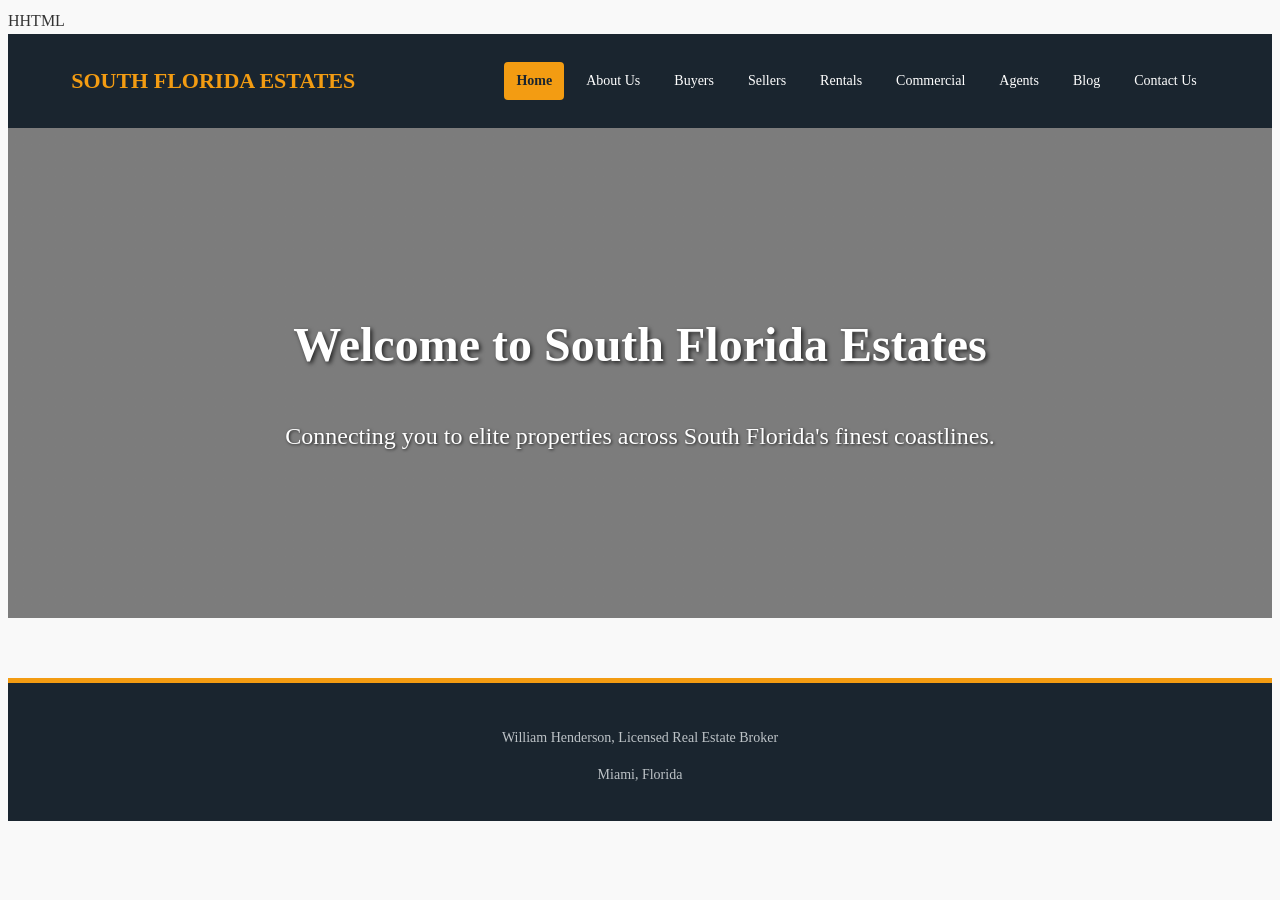
==== index.html @ c31df6ce "Update index.html" ====
HHTML
<!DOCTYPE html>
<html lang="en">
<head>
    <meta charset="UTF-8">
    <meta name="viewport" content="width=device-width, initial-scale=1.0">
    <title>South Florida Estates</title>
    <link rel="stylesheet" href="style.css">
    <style>
        /* Hero Section with Miami Background */
        .hero {
            background: linear-gradient(rgba(0, 0, 0, 0.5), rgba(0, 0, 0, 0.5)), 
                        url('https://images.unsplash.com/photo-1506970113724-bc41e3896502?auto=format&fit=crop&w=1600&q=80') no-repeat center center/cover;
            height: 450px;
            color: white;
            display: flex;
            flex-direction: column;
            justify-content: center;
            align-items: center;
            text-align: center;
            padding: 20px;
        }
        .hero h2 {
            font-size: 3rem;
            margin-bottom: 10px;
            text-shadow: 2px 2px 4px rgba(0,0,0,0.7);
        }
        .hero p {
            font-size: 1.5rem;
            text-shadow: 1px 1px 3px rgba(0,0,0,0.7);
        }
    </style>
</head>
<body>

<header>
    <div class="logo">
        <h1>SOUTH FLORIDA ESTATES</h1>
    </div>
    <nav>
        <a href="index.html" class="active">Home</a>
        <a href="about.html">About Us</a>
        <a href="buyers.html">Buyers</a>
        <a href="sellers.html">Sellers</a>
        <a href="Rentals.html">Rentals</a>
        <a href="Commercial.html">Commercial</a>
        <a href="agents.html">Agents</a>
        <a href="blog.html">Blog</a>
        <a href="Contact Us.html">Contact Us</a>
    </nav>
</header>

<section class="hero">
    <h2>Welcome to South Florida Estates</h2>
    <p>Connecting you to elite properties across South Florida's finest coastlines.</p>
</section>

<footer>
    <p><strong>    </strong></p>
    <p>William Henderson, Licensed Real Estate Broker</p>
    <p>Miami, Florida</p>
</footer>

</body>
</html>
---- style.css ----
CSS
/* --- Master Stylesheet for South Florida Estates --- */
* {
    box-sizing: border-box;
    margin: 0;
    padding: 0;
    font-family: 'Helvetica Neue', Arial, sans-serif;
}

body {
    background-color: #f9f9f9;
    color: #333;
    line-height: 1.6;
}

/* Header & Mobile-Responsive Navigation */
header {
    background-color: #1a252f;
    color: white;
    padding: 15px 5%;
    display: flex;
    justify-content: space-between;
    align-items: center;
    flex-wrap: wrap;
    position: sticky;
    top: 0;
    z-index: 1000;
}

.logo h1 {
    font-size: 22px;
    font-weight: bold;
    color: #f39c12;
}

/* Mobile Friendly Menu Layout */
nav {
    display: flex;
    flex-wrap: wrap;
    gap: 10px;
}

nav a {
    color: white;
    text-decoration: none;
    font-size: 14px;
    padding: 8px 12px;
    border-radius: 4px;
    transition: background 0.3s;
}

nav a:hover, nav a.active {
    background-color: #f39c12;
    color: #1a252f;
    font-weight: bold;
}

/* Hero & Main Content Containers */
.container {
    max-width: 1100px;
    margin: 30px auto;
    padding: 0 20px;
}

.page-title {
    text-align: center;
    margin-bottom: 20px;
    color: #1a252f;
}

.intro-text {
    font-size: 18px;
    text-align: center;
    max-width: 800px;
    margin: 0 auto 40px auto;
    color: #555;
}

/* Property Showcase Grid */
.showcase-grid {
    display: grid;
    grid-template-columns: repeat(auto-fit, minmax(300px, 1fr));
    gap: 30px;
    margin-bottom: 50px;
}

.property-card {
    background: white;
    border-radius: 8px;
    overflow: hidden;
    box-shadow: 0 4px 15px rgba(0,0,0,0.1);
    transition: transform 0.3s;
}

.property-card:hover {
    transform: translateY(-5px);
}

.property-img {
    width: 100%;
    height: 200px;
    background-color: #ddd;
    display: flex;
    align-items: center;
    justify-content: center;
    color: #777;
    font-weight: bold;
    font-size: 18px;
}

.property-info {
    padding: 20px;
}

.property-price {
    font-size: 22px;
    font-weight: bold;
    color: #2c3e50;
    margin-bottom: 5px;
}

.property-details {
    color: #777;
    font-size: 14px;
    margin-bottom: 10px;
}

/* Lead Capture Form Styling */
.lead-capture {
    background-color: #1a252f;
    color: white;
    padding: 40px;
    border-radius: 8px;
    max-width: 600px;
    margin: 40px auto;
    box-shadow: 0 4px 15px rgba(0,0,0,0.2);
}

.lead-capture h3 {
    text-align: center;
    margin-bottom: 20px;
    color: #f39c12;
}

.lead-capture form {
    display: flex;
    flex-direction: column;
    gap: 15px;
}

.lead-capture input, .lead-capture select, .lead-capture textarea {
    padding: 12px;
    border-radius: 4px;
    border: none;
    font-size: 16px;
}

.lead-capture button {
    background-color: #f39c12;
    color: #1a252f;
    font-weight: bold;
    border: none;
    padding: 15px;
    cursor: pointer;
    font-size: 16px;
    border-radius: 4px;
    transition: background 0.3s;
}

.lead-capture button:hover {
    background-color: #e67e22;
}

/* Agent Profiles / Blog Layout */
.card-grid {
    display: grid;
    grid-template-columns: repeat(auto-fit, minmax(280px, 1fr));
    gap: 25px;
}

.profile-card, .blog-card {
    background: white;
    padding: 25px;
    border-radius: 8px;
    box-shadow: 0 4px 10px rgba(0,0,0,0.05);
}

/* Footer Styling */
footer {
    background-color: #1a252f;
    color: #bdc3c7;
    text-align: center;
    padding: 30px 20px;
    margin-top: 60px;
    border-top: 5px solid #f39c12;
}

footer p {
    margin-bottom: 5px;
    font-size: 14px;
}

footer .company-name {
    font-size: 18px;
    font-weight: bold;
    color: white;
    margin-bottom: 10px;
}

/* Mobile Optimization Overrides */
@media (max-width: 768px) {
    header {
        flex-direction: column;
        align-items: center;
        gap: 15px;
    }
    nav {
        justify-content: center;
        width: 100%;
    }
    nav a {
        font-size: 13px;
        padding: 6px 10px;
    }
}
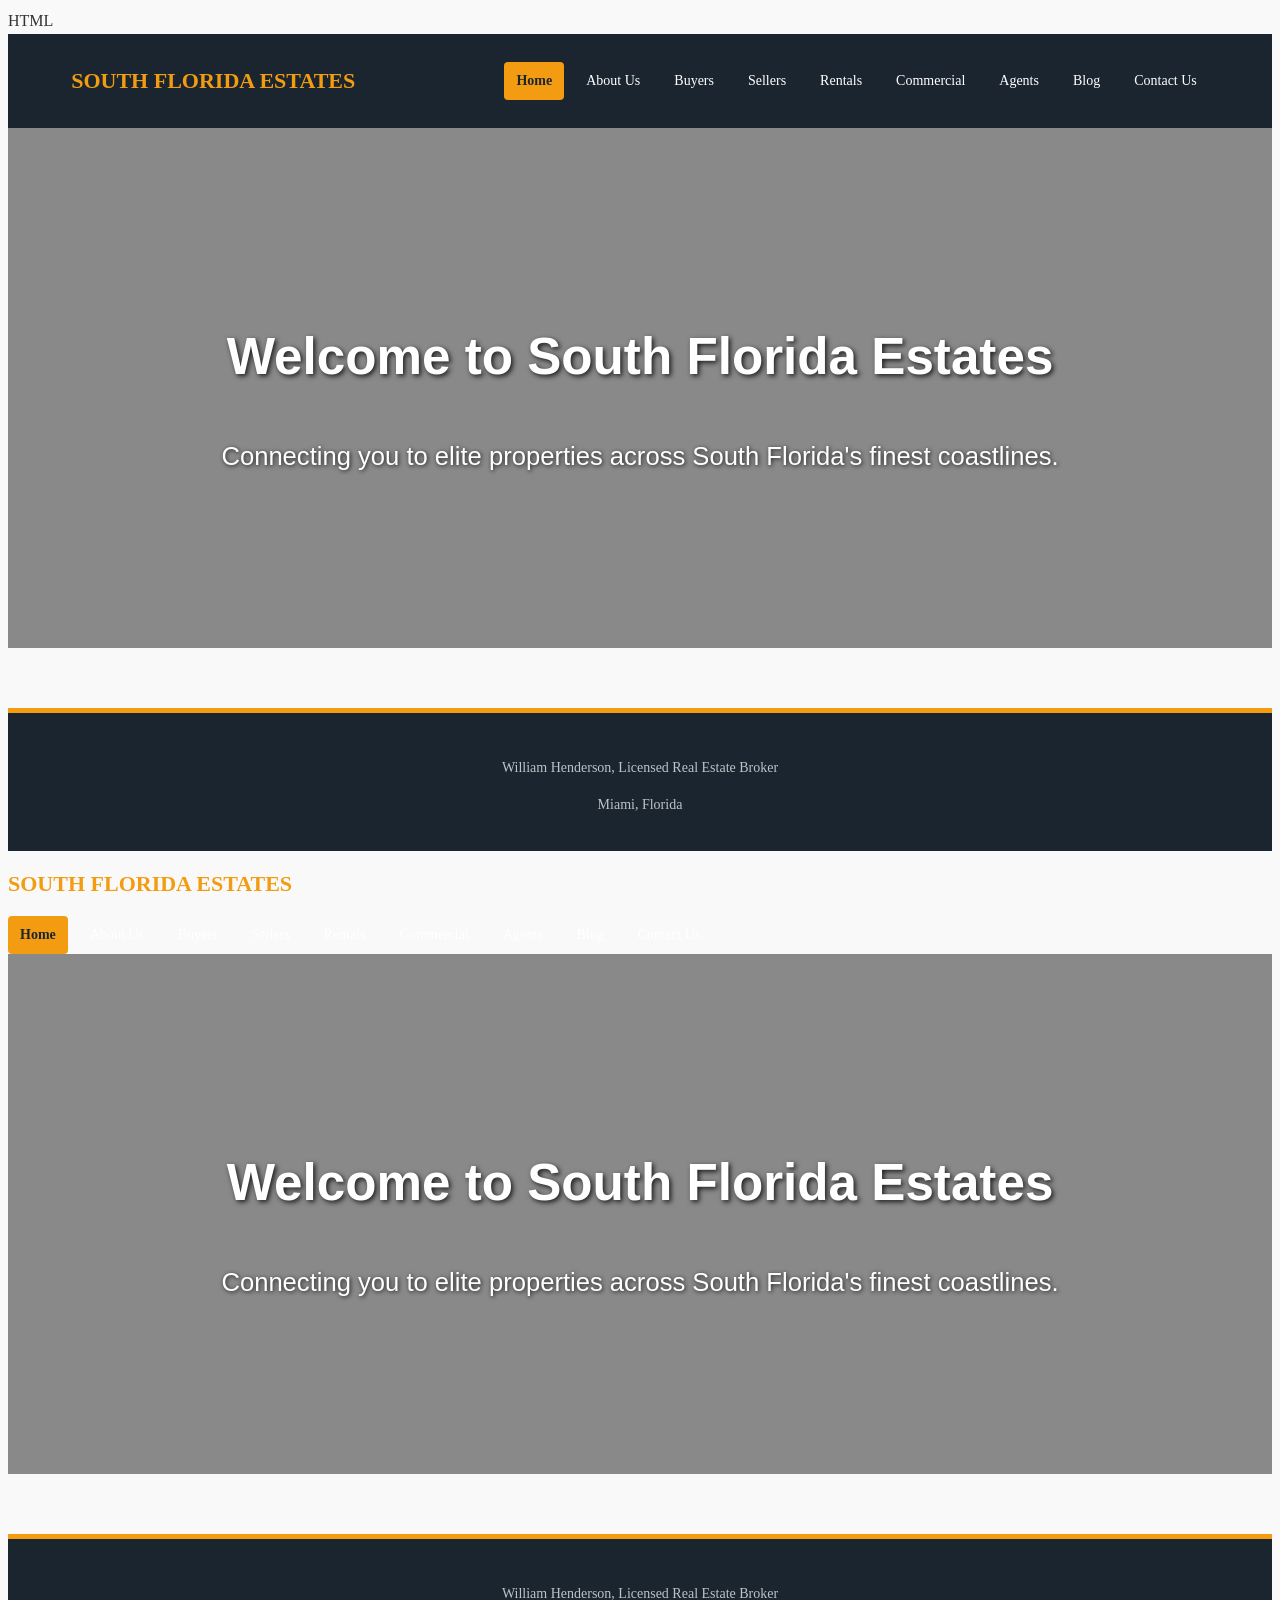
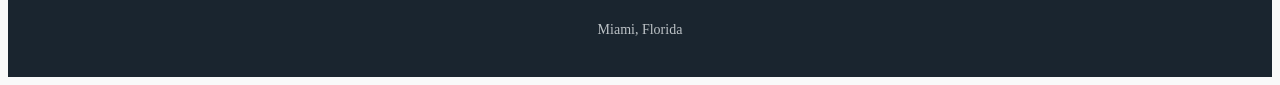
==== commit 4bbf7021: "Update index.html" ====
--- a/index.html
+++ b/index.html
@@ -1,4 +1,4 @@
-HHTML
+HTML
 <!DOCTYPE html>
 <html lang="en">
 <head>
@@ -7,11 +7,11 @@
     <title>South Florida Estates</title>
     <link rel="stylesheet" href="style.css">
     <style>
-        /* Hero Section with Miami Background */
+        /* Modern Hero Banner with Miami Skyline Background */
         .hero {
-            background: linear-gradient(rgba(0, 0, 0, 0.5), rgba(0, 0, 0, 0.5)), 
-                        url('https://images.unsplash.com/photo-1506970113724-bc41e3896502?auto=format&fit=crop&w=1600&q=80') no-repeat center center/cover;
-            height: 450px;
+            background: linear-gradient(rgba(0, 0, 0, 0.45), rgba(0, 0, 0, 0.45)), 
+                        url('https://images.unsplash.com/photo-1533105079780-92b9be482077?auto=format&fit=crop&w=1600&q=80') no-repeat center center/cover;
+            height: 480px;
             color: white;
             display: flex;
             flex-direction: column;
@@ -21,13 +21,16 @@
             padding: 20px;
         }
         .hero h2 {
-            font-size: 3rem;
-            margin-bottom: 10px;
-            text-shadow: 2px 2px 4px rgba(0,0,0,0.7);
+            font-size: 3.2rem;
+            margin-bottom: 12px;
+            text-shadow: 2px 2px 5px rgba(0,0,0,0.8);
+            font-family: sans-serif;
+            font-weight: bold;
         }
         .hero p {
-            font-size: 1.5rem;
-            text-shadow: 1px 1px 3px rgba(0,0,0,0.7);
+            font-size: 1.6rem;
+            text-shadow: 1px 1px 4px rgba(0,0,0,0.8);
+            font-family: sans-serif;
         }
     </style>
 </head>
@@ -35,6 +38,33 @@
 
 <header>
     <div class="logo">
+        <h1>SOUTH FLORIDA ESTATES</h1>
+    </div>
+    <nav>
+        <a href="index.html" class="active">Home</a>
+        <a href="about.html">About Us</a>
+        <a href="buyers.html">Buyers</a>
+        <a href="sellers.html">Sellers</a>
+        <a href="Rentals.html">Rentals</a>
+        <a href="Commercial.html">Commercial</a>
+        <a href="agents.html">Agents</a>
+        <a href="blog.html">Blog</a>
+        <a href="Contact%20Us.html">Contact Us</a>
+    </nav>
+</header>
+
+<section class="hero">
+    <h2>Welcome to South Florida Estates</h2>
+    <p>Connecting you to elite properties across South Florida's finest coastlines.</p>
+</section>
+
+<footer>
+    <p>William Henderson, Licensed Real Estate Broker</p>
+    <p>Miami, Florida</p>
+</footer>
+
+</body>
+</html>    <div class="logo">
         <h1>SOUTH FLORIDA ESTATES</h1>
     </div>
     <nav>
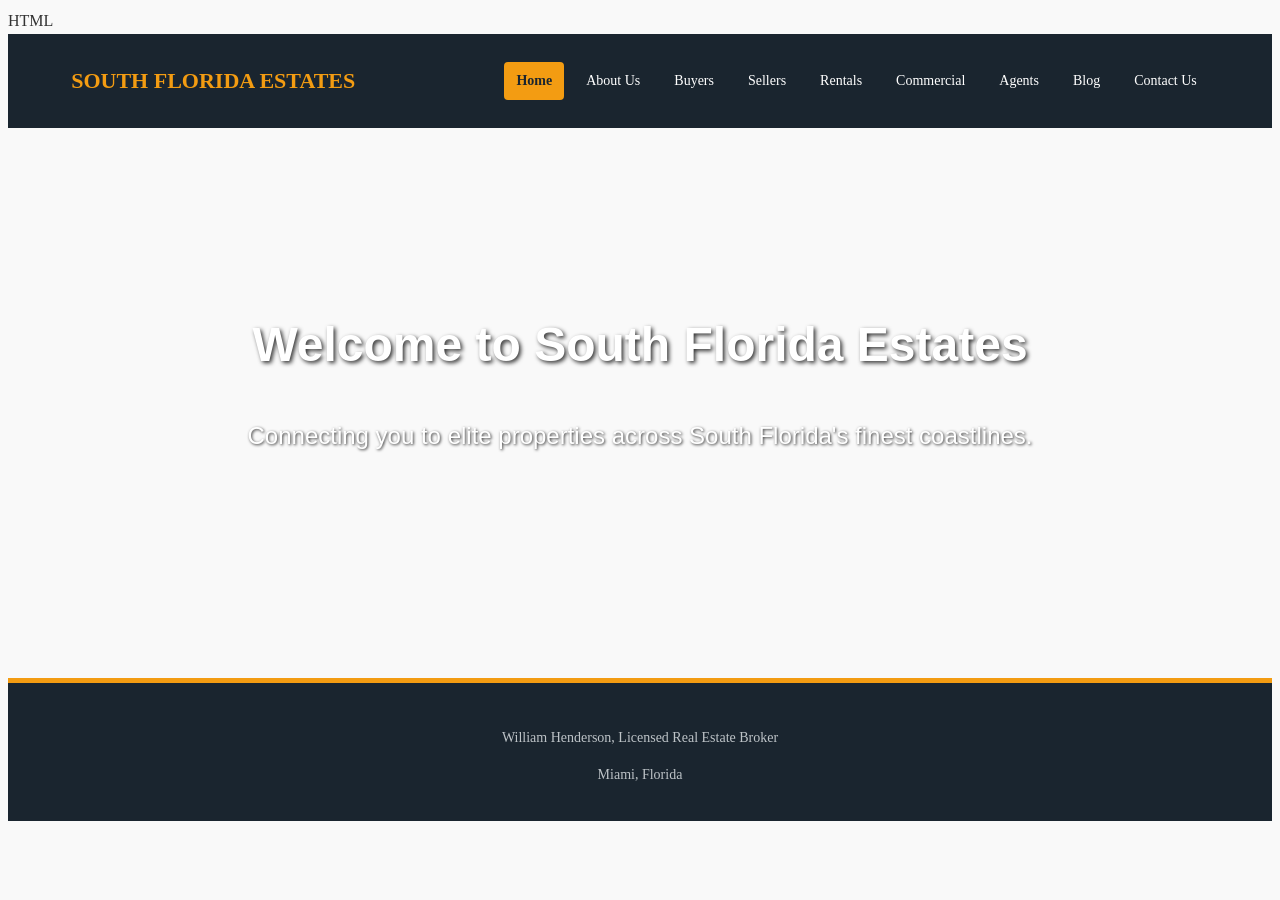
==== commit fdaac8c7: "Update index.html" ====
--- a/index.html
+++ b/index.html
@@ -7,11 +7,11 @@
     <title>South Florida Estates</title>
     <link rel="stylesheet" href="style.css">
     <style>
-        /* Modern Hero Banner with Miami Skyline Background */
+        /* Hero Banner with Miami Landscape Background */
         .hero {
-            background: linear-gradient(rgba(0, 0, 0, 0.45), rgba(0, 0, 0, 0.45)), 
+            background: #1a365d linear-gradient(rgba(0, 0, 0, 0.4), rgba(0, 0, 0, 0.4)), 
                         url('https://images.unsplash.com/photo-1533105079780-92b9be482077?auto=format&fit=crop&w=1600&q=80') no-repeat center center/cover;
-            height: 480px;
+            height: 450px;
             color: white;
             display: flex;
             flex-direction: column;
@@ -21,16 +21,15 @@
             padding: 20px;
         }
         .hero h2 {
-            font-size: 3.2rem;
-            margin-bottom: 12px;
-            text-shadow: 2px 2px 5px rgba(0,0,0,0.8);
-            font-family: sans-serif;
-            font-weight: bold;
+            font-size: 3rem;
+            margin-bottom: 10px;
+            text-shadow: 2px 2px 4px rgba(0,0,0,0.8);
+            font-family: Arial, sans-serif;
         }
         .hero p {
-            font-size: 1.6rem;
-            text-shadow: 1px 1px 4px rgba(0,0,0,0.8);
-            font-family: sans-serif;
+            font-size: 1.5rem;
+            text-shadow: 1px 1px 3px rgba(0,0,0,0.8);
+            font-family: Arial, sans-serif;
         }
     </style>
 </head>
@@ -45,11 +44,11 @@
         <a href="about.html">About Us</a>
         <a href="buyers.html">Buyers</a>
         <a href="sellers.html">Sellers</a>
-        <a href="Rentals.html">Rentals</a>
-        <a href="Commercial.html">Commercial</a>
+        <a href="rentals.html">Rentals</a>
+        <a href="commercial.html">Commercial</a>
         <a href="agents.html">Agents</a>
         <a href="blog.html">Blog</a>
-        <a href="Contact%20Us.html">Contact Us</a>
+        <a href="contact.html">Contact Us</a>
     </nav>
 </header>
 
@@ -64,32 +63,4 @@
 </footer>
 
 </body>
-</html>    <div class="logo">
-        <h1>SOUTH FLORIDA ESTATES</h1>
-    </div>
-    <nav>
-        <a href="index.html" class="active">Home</a>
-        <a href="about.html">About Us</a>
-        <a href="buyers.html">Buyers</a>
-        <a href="sellers.html">Sellers</a>
-        <a href="Rentals.html">Rentals</a>
-        <a href="Commercial.html">Commercial</a>
-        <a href="agents.html">Agents</a>
-        <a href="blog.html">Blog</a>
-        <a href="Contact Us.html">Contact Us</a>
-    </nav>
-</header>
-
-<section class="hero">
-    <h2>Welcome to South Florida Estates</h2>
-    <p>Connecting you to elite properties across South Florida's finest coastlines.</p>
-</section>
-
-<footer>
-    <p><strong>    </strong></p>
-    <p>William Henderson, Licensed Real Estate Broker</p>
-    <p>Miami, Florida</p>
-</footer>
-
-</body>
 </html>
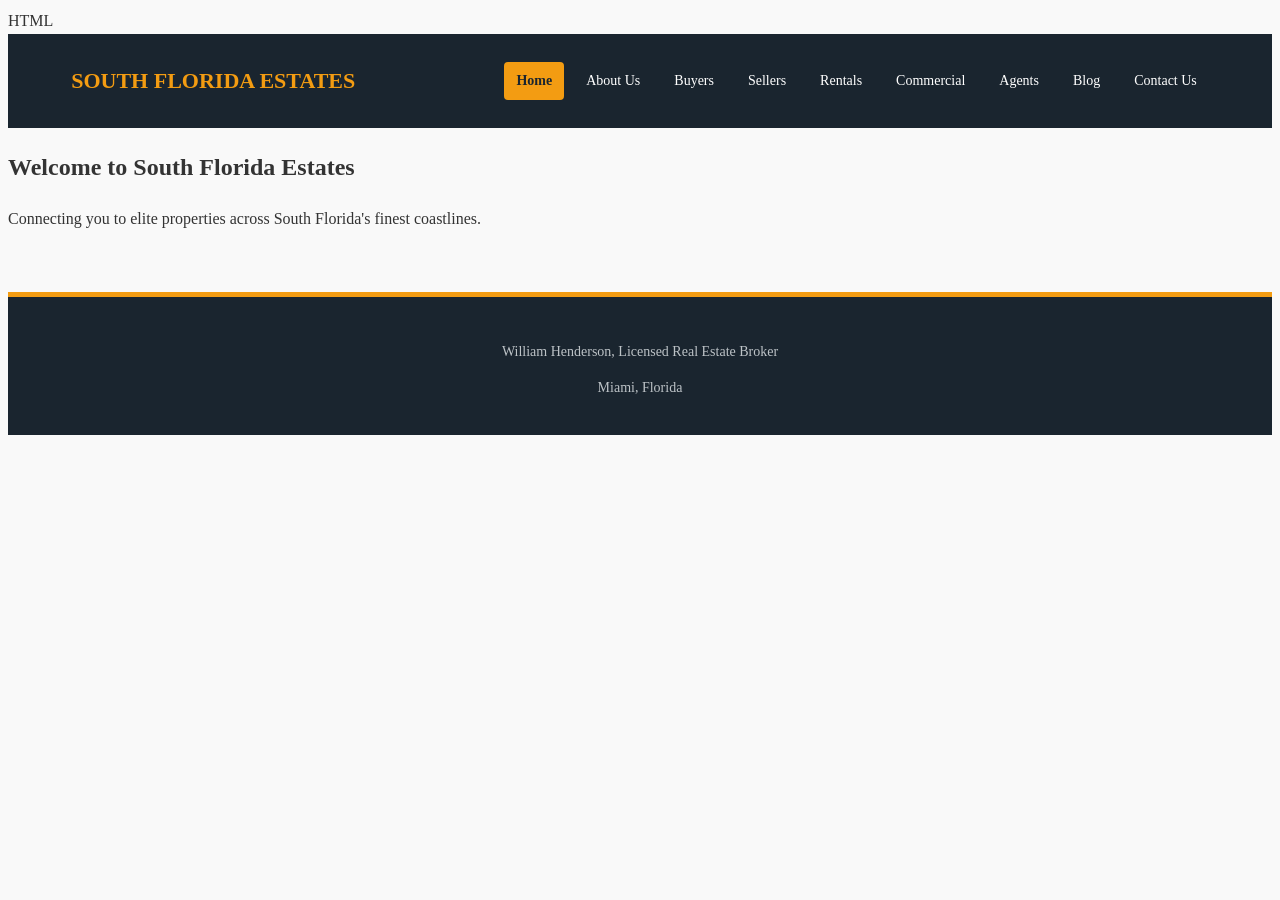
==== commit 56553f0f: "Update index.html" ====
--- a/index.html
+++ b/index.html
@@ -6,32 +6,6 @@
     <meta name="viewport" content="width=device-width, initial-scale=1.0">
     <title>South Florida Estates</title>
     <link rel="stylesheet" href="style.css">
-    <style>
-        /* Hero Banner with Miami Landscape Background */
-        .hero {
-            background: #1a365d linear-gradient(rgba(0, 0, 0, 0.4), rgba(0, 0, 0, 0.4)), 
-                        url('https://images.unsplash.com/photo-1533105079780-92b9be482077?auto=format&fit=crop&w=1600&q=80') no-repeat center center/cover;
-            height: 450px;
-            color: white;
-            display: flex;
-            flex-direction: column;
-            justify-content: center;
-            align-items: center;
-            text-align: center;
-            padding: 20px;
-        }
-        .hero h2 {
-            font-size: 3rem;
-            margin-bottom: 10px;
-            text-shadow: 2px 2px 4px rgba(0,0,0,0.8);
-            font-family: Arial, sans-serif;
-        }
-        .hero p {
-            font-size: 1.5rem;
-            text-shadow: 1px 1px 3px rgba(0,0,0,0.8);
-            font-family: Arial, sans-serif;
-        }
-    </style>
 </head>
 <body>
 
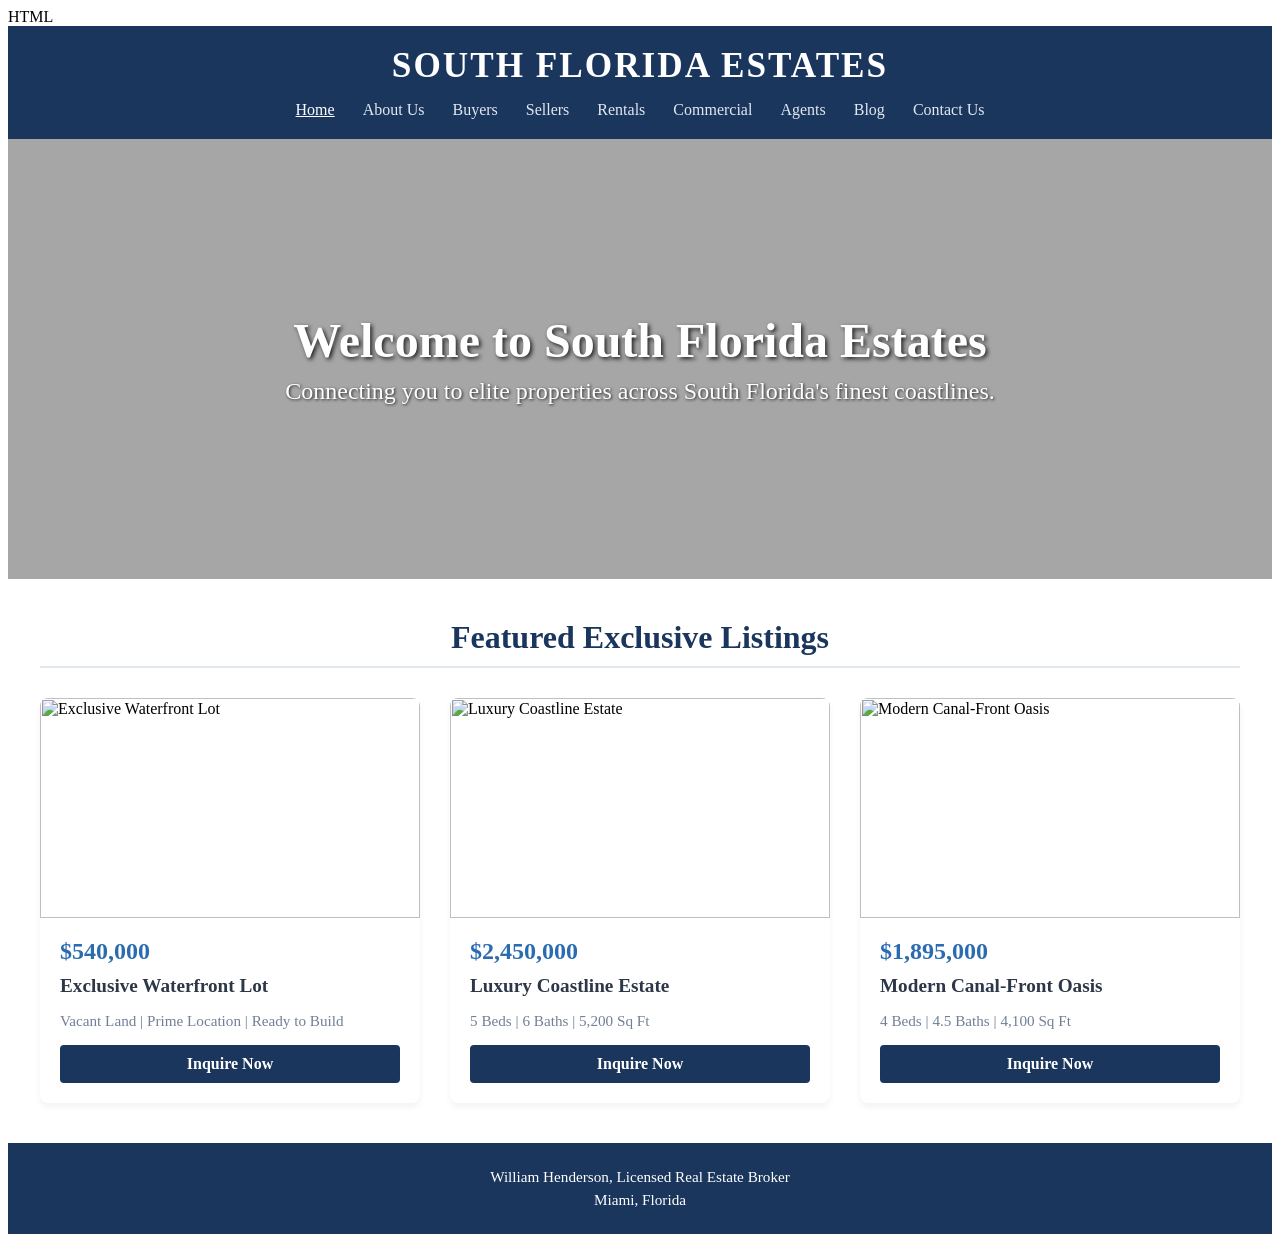
==== commit 27a7f7cc: "Update index.html" ====
--- a/index.html
+++ b/index.html
@@ -31,6 +31,46 @@
     <p>Connecting you to elite properties across South Florida's finest coastlines.</p>
 </section>
 
+<main class="listings-section">
+    <h3>Featured Exclusive Listings</h3>
+    <div class="listings-grid">
+        
+        <!-- Property 1 -->
+        <div class="property-card">
+            <img src="https://images.unsplash.com/photo-1512917774080-9991f1c4c750?auto=format&fit=crop&w=600&q=80" alt="Exclusive Waterfront Lot" class="property-img">
+            <div class="property-details">
+                <p class="property-price">$540,000</p>
+                <h4 class="property-title">Exclusive Waterfront Lot</h4>
+                <p class="property-specs">Vacant Land | Prime Location | Ready to Build</p>
+                <a href="contact.html" class="property-btn">Inquire Now</a>
+            </div>
+        </div>
+
+        <!-- Property 2 -->
+        <div class="property-card">
+            <img src="https://images.unsplash.com/photo-1613977257363-707ba9348227?auto=format&fit=crop&w=600&q=80" alt="Luxury Coastline Estate" class="property-img">
+            <div class="property-details">
+                <p class="property-price">$2,450,000</p>
+                <h4 class="property-title">Luxury Coastline Estate</h4>
+                <p class="property-specs">5 Beds | 6 Baths | 5,200 Sq Ft</p>
+                <a href="contact.html" class="property-btn">Inquire Now</a>
+            </div>
+        </div>
+
+        <!-- Property 3 -->
+        <div class="property-card">
+            <img src="https://images.unsplash.com/photo-1580587771525-78b9dba3b914?auto=format&fit=crop&w=600&q=80" alt="Modern Canal-Front Oasis" class="property-img">
+            <div class="property-details">
+                <p class="property-price">$1,895,000</p>
+                <h4 class="property-title">Modern Canal-Front Oasis</h4>
+                <p class="property-specs">4 Beds | 4.5 Baths | 4,100 Sq Ft</p>
+                <a href="contact.html" class="property-btn">Inquire Now</a>
+            </div>
+        </div>
+
+    </div>
+</main>
+
 <footer>
     <p>William Henderson, Licensed Real Estate Broker</p>
     <p>Miami, Florida</p>
--- a/style.css
+++ b/style.css
@@ -1,95 +1,96 @@
 CSS
-/* --- Master Stylesheet for South Florida Estates --- */
-* {
-    box-sizing: border-box;
+/* Reset and Base Styles */
+body {
+    font-family: 'Helvetica Neue', Arial, sans-serif;
     margin: 0;
     padding: 0;
-    font-family: 'Helvetica Neue', Arial, sans-serif;
+    background-color: #f7fafc;
+    color: #2d3748;
 }
 
-body {
-    background-color: #f9f9f9;
-    color: #333;
-    line-height: 1.6;
+header {
+    background-color: #1a365d;
+    color: white;
+    padding: 20px 0;
+    text-align: center;
 }
 
-/* Header & Mobile-Responsive Navigation */
-header {
-    background-color: #1a252f;
-    color: white;
-    padding: 15px 5%;
-    display: flex;
-    justify-content: space-between;
-    align-items: center;
-    flex-wrap: wrap;
-    position: sticky;
-    top: 0;
-    z-index: 1000;
+header h1 {
+    margin: 0;
+    font-size: 2.2rem;
+    letter-spacing: 2px;
 }
 
-.logo h1 {
-    font-size: 22px;
-    font-weight: bold;
-    color: #f39c12;
-}
-
-/* Mobile Friendly Menu Layout */
 nav {
-    display: flex;
-    flex-wrap: wrap;
-    gap: 10px;
+    margin-top: 15px;
 }
 
 nav a {
-    color: white;
+    color: #e2e8f0;
     text-decoration: none;
-    font-size: 14px;
-    padding: 8px 12px;
-    border-radius: 4px;
-    transition: background 0.3s;
+    margin: 0 12px;
+    font-weight: 500;
 }
 
 nav a:hover, nav a.active {
-    background-color: #f39c12;
-    color: #1a252f;
-    font-weight: bold;
+    color: #fff;
+    text-decoration: underline;
 }
 
-/* Hero & Main Content Containers */
-.container {
-    max-width: 1100px;
-    margin: 30px auto;
+/* Beautiful Coastline Hero Section */
+.hero {
+    background: linear-gradient(rgba(0, 0, 0, 0.35), rgba(0, 0, 0, 0.35)), 
+                url('https://images.unsplash.com/photo-1507525428034-b723cf961d3e?auto=format&fit=crop&w=1600&q=80') no-repeat center center/cover;
+    height: 400px;
+    color: white;
+    display: flex;
+    flex-direction: column;
+    justify-content: center;
+    align-items: center;
+    text-align: center;
+    padding: 20px;
+}
+
+.hero h2 {
+    font-size: 3rem;
+    margin: 0 0 10px 0;
+    text-shadow: 2px 2px 4px rgba(0,0,0,0.8);
+}
+
+.hero p {
+    font-size: 1.5rem;
+    margin: 0;
+    text-shadow: 1px 1px 3px rgba(0,0,0,0.8);
+}
+
+/* Featured Listings Section */
+.listings-section {
+    max-width: 1200px;
+    margin: 40px auto;
     padding: 0 20px;
 }
 
-.page-title {
+.listings-section h3 {
+    font-size: 2rem;
+    color: #1a365d;
     text-align: center;
-    margin-bottom: 20px;
-    color: #1a252f;
+    margin-bottom: 30px;
+    border-bottom: 2px solid #e2e8f0;
+    padding-bottom: 10px;
 }
 
-.intro-text {
-    font-size: 18px;
-    text-align: center;
-    max-width: 800px;
-    margin: 0 auto 40px auto;
-    color: #555;
-}
-
-/* Property Showcase Grid */
-.showcase-grid {
+.listings-grid {
     display: grid;
-    grid-template-columns: repeat(auto-fit, minmax(300px, 1fr));
+    grid-template-columns: repeat(auto-fit, minmax(320px, 1fr));
     gap: 30px;
-    margin-bottom: 50px;
 }
 
 .property-card {
     background: white;
     border-radius: 8px;
+    box-shadow: 0 4px 6px rgba(0, 0, 0, 0.05);
     overflow: hidden;
-    box-shadow: 0 4px 15px rgba(0,0,0,0.1);
-    transition: transform 0.3s;
+    transition: transform 0.2s ease;
 }
 
 .property-card:hover {
@@ -98,128 +99,98 @@
 
 .property-img {
     width: 100%;
-    height: 200px;
-    background-color: #ddd;
-    display: flex;
-    align-items: center;
-    justify-content: center;
-    color: #777;
-    font-weight: bold;
-    font-size: 18px;
+    height: 220px;
+    object-fit: cover;
 }
 
-.property-info {
+.property-details {
     padding: 20px;
 }
 
 .property-price {
-    font-size: 22px;
+    font-size: 1.5rem;
     font-weight: bold;
-    color: #2c3e50;
-    margin-bottom: 5px;
+    color: #2b6cb0;
+    margin: 0 0 10px 0;
 }
 
-.property-details {
-    color: #777;
-    font-size: 14px;
-    margin-bottom: 10px;
+.property-title {
+    font-size: 1.2rem;
+    margin: 0 0 10px 0;
+    color: #2d3748;
 }
 
-/* Lead Capture Form Styling */
-.lead-capture {
-    background-color: #1a252f;
-    color: white;
-    padding: 40px;
-    border-radius: 8px;
-    max-width: 600px;
-    margin: 40px auto;
-    box-shadow: 0 4px 15px rgba(0,0,0,0.2);
+.property-specs {
+    font-size: 0.95rem;
+    color: #718096;
+    margin-bottom: 15px;
 }
 
-.lead-capture h3 {
+.property-btn {
+    display: inline-block;
+    background-color: #1a365d;
+    color: white;
+    padding: 10px 15px;
+    text-decoration: none;
+    border-radius: 4px;
+    font-weight: bold;
     text-align: center;
-    margin-bottom: 20px;
-    color: #f39c12;
+    width: calc(100% - 30px);
 }
 
-.lead-capture form {
-    display: flex;
-    flex-direction: column;
-    gap: 15px;
+.property-btn:hover {
+    background-color: #2b6cb0;
 }
 
-.lead-capture input, .lead-capture select, .lead-capture textarea {
-    padding: 12px;
-    border-radius: 4px;
-    border: none;
-    font-size: 16px;
-}
-
-.lead-capture button {
-    background-color: #f39c12;
-    color: #1a252f;
-    font-weight: bold;
-    border: none;
-    padding: 15px;
-    cursor: pointer;
-    font-size: 16px;
-    border-radius: 4px;
-    transition: background 0.3s;
-}
-
-.lead-capture button:hover {
-    background-color: #e67e22;
-}
-
-/* Agent Profiles / Blog Layout */
-.card-grid {
-    display: grid;
-    grid-template-columns: repeat(auto-fit, minmax(280px, 1fr));
-    gap: 25px;
-}
-
-.profile-card, .blog-card {
-    background: white;
+footer {
+    background-color: #1a365d;
+    color: white;
+    text-align: center;
     padding: 25px;
-    border-radius: 8px;
-    box-shadow: 0 4px 10px rgba(0,0,0,0.05);
-}
-
-/* Footer Styling */
-footer {
-    background-color: #1a252f;
-    color: #bdc3c7;
-    text-align: center;
-    padding: 30px 20px;
     margin-top: 60px;
-    border-top: 5px solid #f39c12;
 }
 
 footer p {
-    margin-bottom: 5px;
-    font-size: 14px;
+    margin: 5px 0;
+    font-size: 0.95rem;
+}    text-decoration: underline;
 }
 
-footer .company-name {
-    font-size: 18px;
-    font-weight: bold;
+/* Beautiful Miami Background Section */
+.hero {
+    background: linear-gradient(rgba(0, 0, 0, 0.4), rgba(0, 0, 0, 0.4)), 
+                url('https://images.unsplash.com/photo-1533105079780-92b9be482077?auto=format&fit=crop&w=1600&q=80') no-repeat center center/cover;
+    height: 450px;
     color: white;
-    margin-bottom: 10px;
+    display: flex;
+    flex-direction: column;
+    justify-content: center;
+    align-items: center;
+    text-align: center;
+    padding: 20px;
 }
 
-/* Mobile Optimization Overrides */
-@media (max-width: 768px) {
-    header {
-        flex-direction: column;
-        align-items: center;
-        gap: 15px;
-    }
-    nav {
-        justify-content: center;
-        width: 100%;
-    }
-    nav a {
-        font-size: 13px;
-        padding: 6px 10px;
-    }
+.hero h2 {
+    font-size: 3rem;
+    margin: 0 0 10px 0;
+    text-shadow: 2px 2px 4px rgba(0,0,0,0.8);
 }
+
+.hero p {
+    font-size: 1.5rem;
+    margin: 0;
+    text-shadow: 1px 1px 3px rgba(0,0,0,0.8);
+}
+
+footer {
+    background-color: #1a365d;
+    color: white;
+    text-align: center;
+    padding: 20px;
+    margin-top: 40px;
+}
+
+footer p {
+    margin: 5px 0;
+    font-size: 0.95rem;
+}
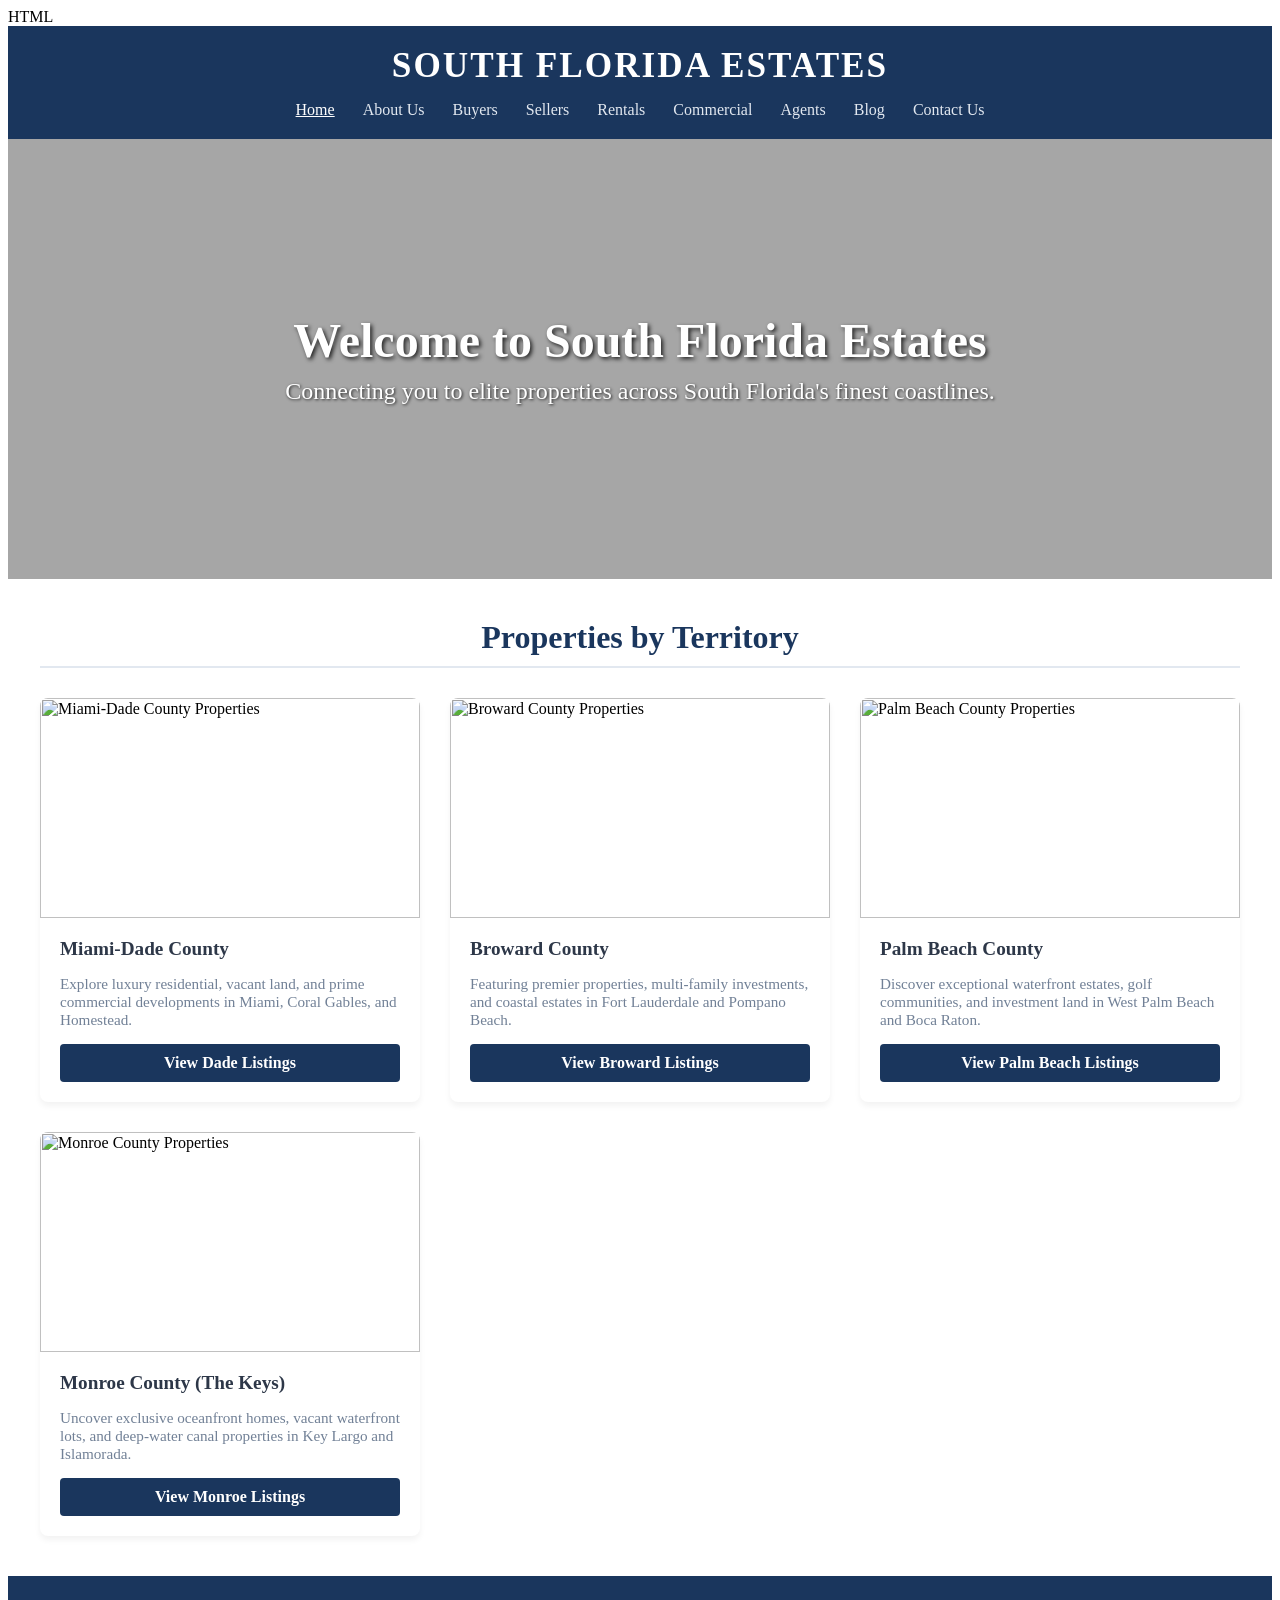
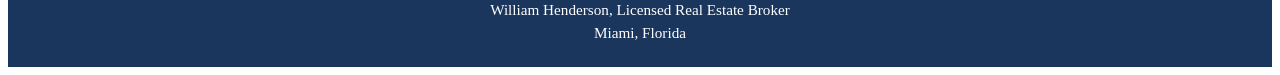
==== commit 3955fa04: "Update index.html" ====
--- a/index.html
+++ b/index.html
@@ -32,39 +32,46 @@
 </section>
 
 <main class="listings-section">
-    <h3>Featured Exclusive Listings</h3>
+    <h3>Properties by Territory</h3>
     <div class="listings-grid">
         
-        <!-- Property 1 -->
+        <!-- Miami-Dade County -->
         <div class="property-card">
-            <img src="https://images.unsplash.com/photo-1512917774080-9991f1c4c750?auto=format&fit=crop&w=600&q=80" alt="Exclusive Waterfront Lot" class="property-img">
+            <img src="https://images.unsplash.com/photo-1533105079780-92b9be482077?auto=format&fit=crop&w=600&q=80" alt="Miami-Dade County Properties" class="property-img">
             <div class="property-details">
-                <p class="property-price">$540,000</p>
-                <h4 class="property-title">Exclusive Waterfront Lot</h4>
-                <p class="property-specs">Vacant Land | Prime Location | Ready to Build</p>
-                <a href="contact.html" class="property-btn">Inquire Now</a>
+                <h4 class="property-title">Miami-Dade County</h4>
+                <p class="property-specs">Explore luxury residential, vacant land, and prime commercial developments in Miami, Coral Gables, and Homestead.</p>
+                <a href="contact.html" class="property-btn">View Dade Listings</a>
             </div>
         </div>
 
-        <!-- Property 2 -->
+        <!-- Broward County -->
         <div class="property-card">
-            <img src="https://images.unsplash.com/photo-1613977257363-707ba9348227?auto=format&fit=crop&w=600&q=80" alt="Luxury Coastline Estate" class="property-img">
+            <img src="https://images.unsplash.com/photo-1506970113724-bc41e3896502?auto=format&fit=crop&w=600&q=80" alt="Broward County Properties" class="property-img">
             <div class="property-details">
-                <p class="property-price">$2,450,000</p>
-                <h4 class="property-title">Luxury Coastline Estate</h4>
-                <p class="property-specs">5 Beds | 6 Baths | 5,200 Sq Ft</p>
-                <a href="contact.html" class="property-btn">Inquire Now</a>
+                <h4 class="property-title">Broward County</h4>
+                <p class="property-specs">Featuring premier properties, multi-family investments, and coastal estates in Fort Lauderdale and Pompano Beach.</p>
+                <a href="contact.html" class="property-btn">View Broward Listings</a>
             </div>
         </div>
 
-        <!-- Property 3 -->
+        <!-- Palm Beach County -->
         <div class="property-card">
-            <img src="https://images.unsplash.com/photo-1580587771525-78b9dba3b914?auto=format&fit=crop&w=600&q=80" alt="Modern Canal-Front Oasis" class="property-img">
+            <img src="https://images.unsplash.com/photo-1447752875215-b2761acb3c5d?auto=format&fit=crop&w=600&q=80" alt="Palm Beach County Properties" class="property-img">
             <div class="property-details">
-                <p class="property-price">$1,895,000</p>
-                <h4 class="property-title">Modern Canal-Front Oasis</h4>
-                <p class="property-specs">4 Beds | 4.5 Baths | 4,100 Sq Ft</p>
-                <a href="contact.html" class="property-btn">Inquire Now</a>
+                <h4 class="property-title">Palm Beach County</h4>
+                <p class="property-specs">Discover exceptional waterfront estates, golf communities, and investment land in West Palm Beach and Boca Raton.</p>
+                <a href="contact.html" class="property-btn">View Palm Beach Listings</a>
+            </div>
+        </div>
+
+        <!-- Monroe County (The Keys) -->
+        <div class="property-card">
+            <img src="https://images.unsplash.com/photo-1507525428034-b723cf961d3e?auto=format&fit=crop&w=600&q=80" alt="Monroe County Properties" class="property-img">
+            <div class="property-details">
+                <h4 class="property-title">Monroe County (The Keys)</h4>
+                <p class="property-specs">Uncover exclusive oceanfront homes, vacant waterfront lots, and deep-water canal properties in Key Largo and Islamorada.</p>
+                <a href="contact.html" class="property-btn">View Monroe Listings</a>
             </div>
         </div>
 
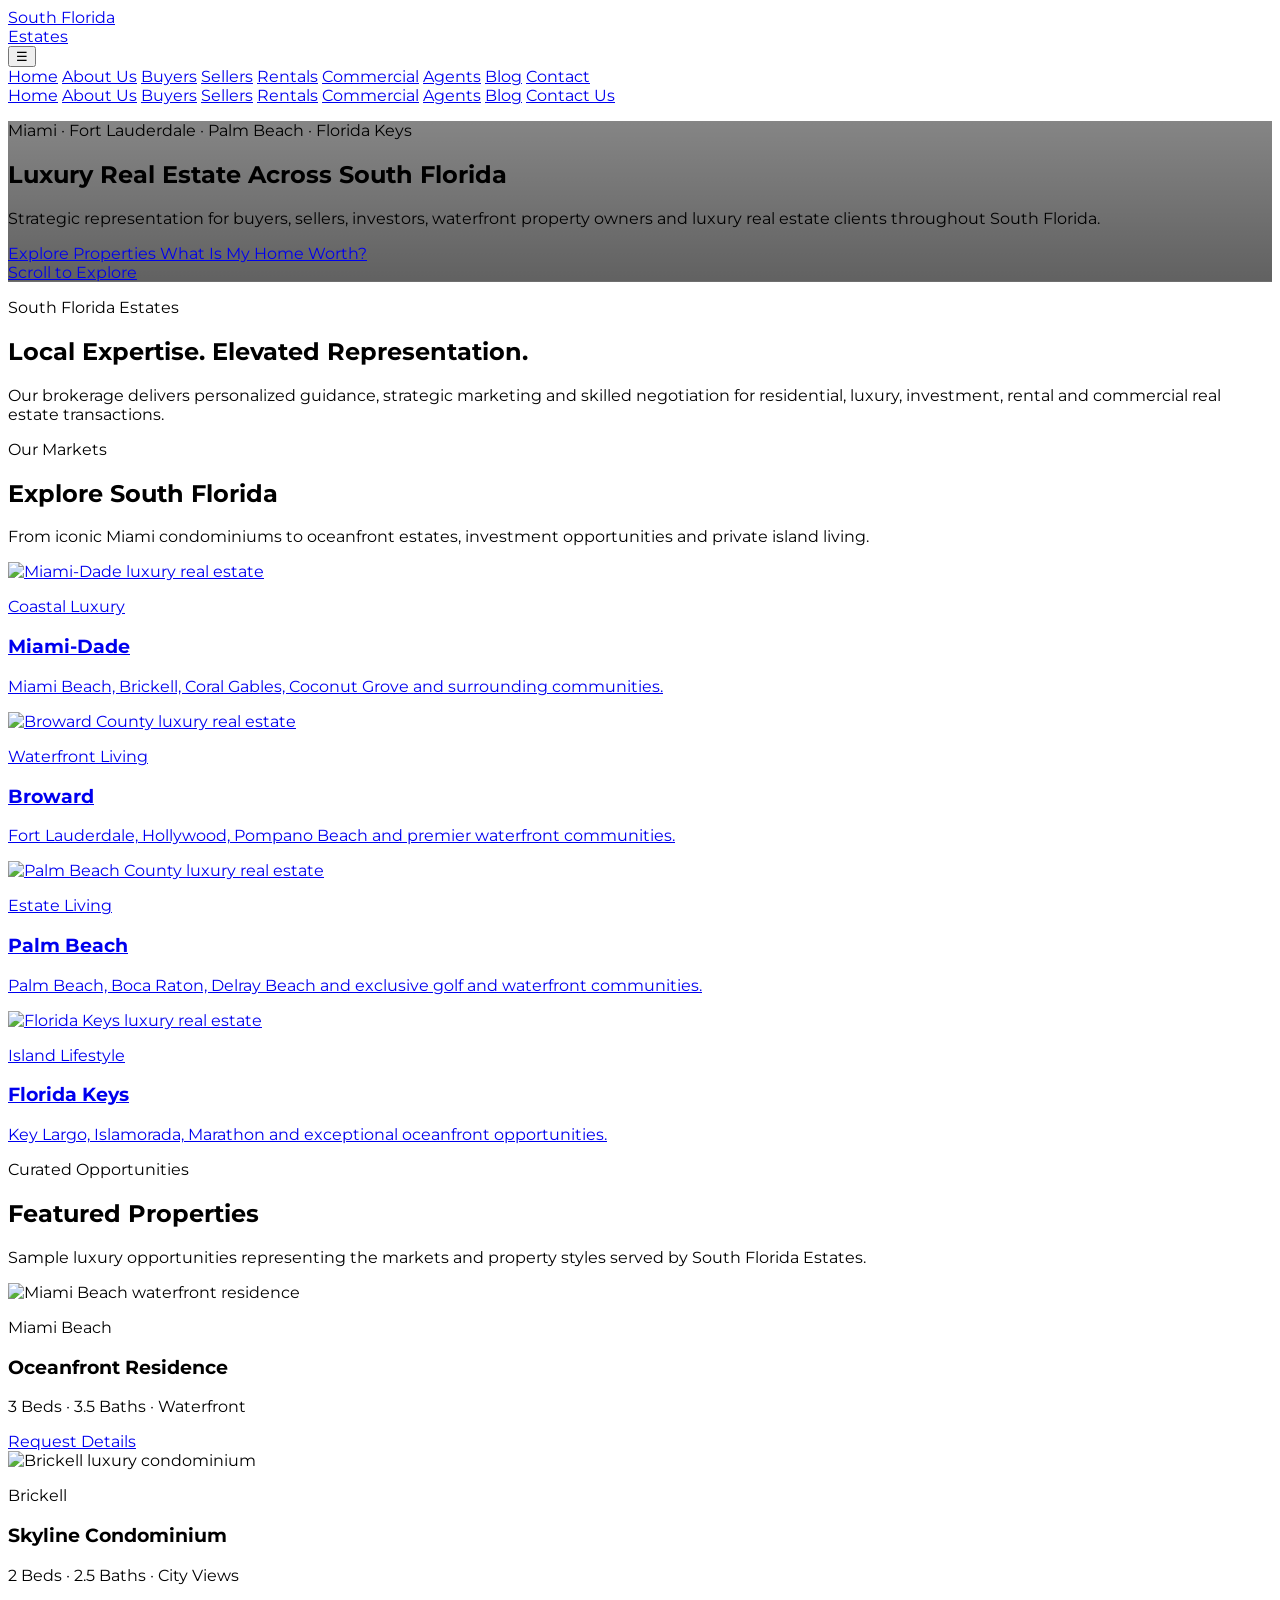
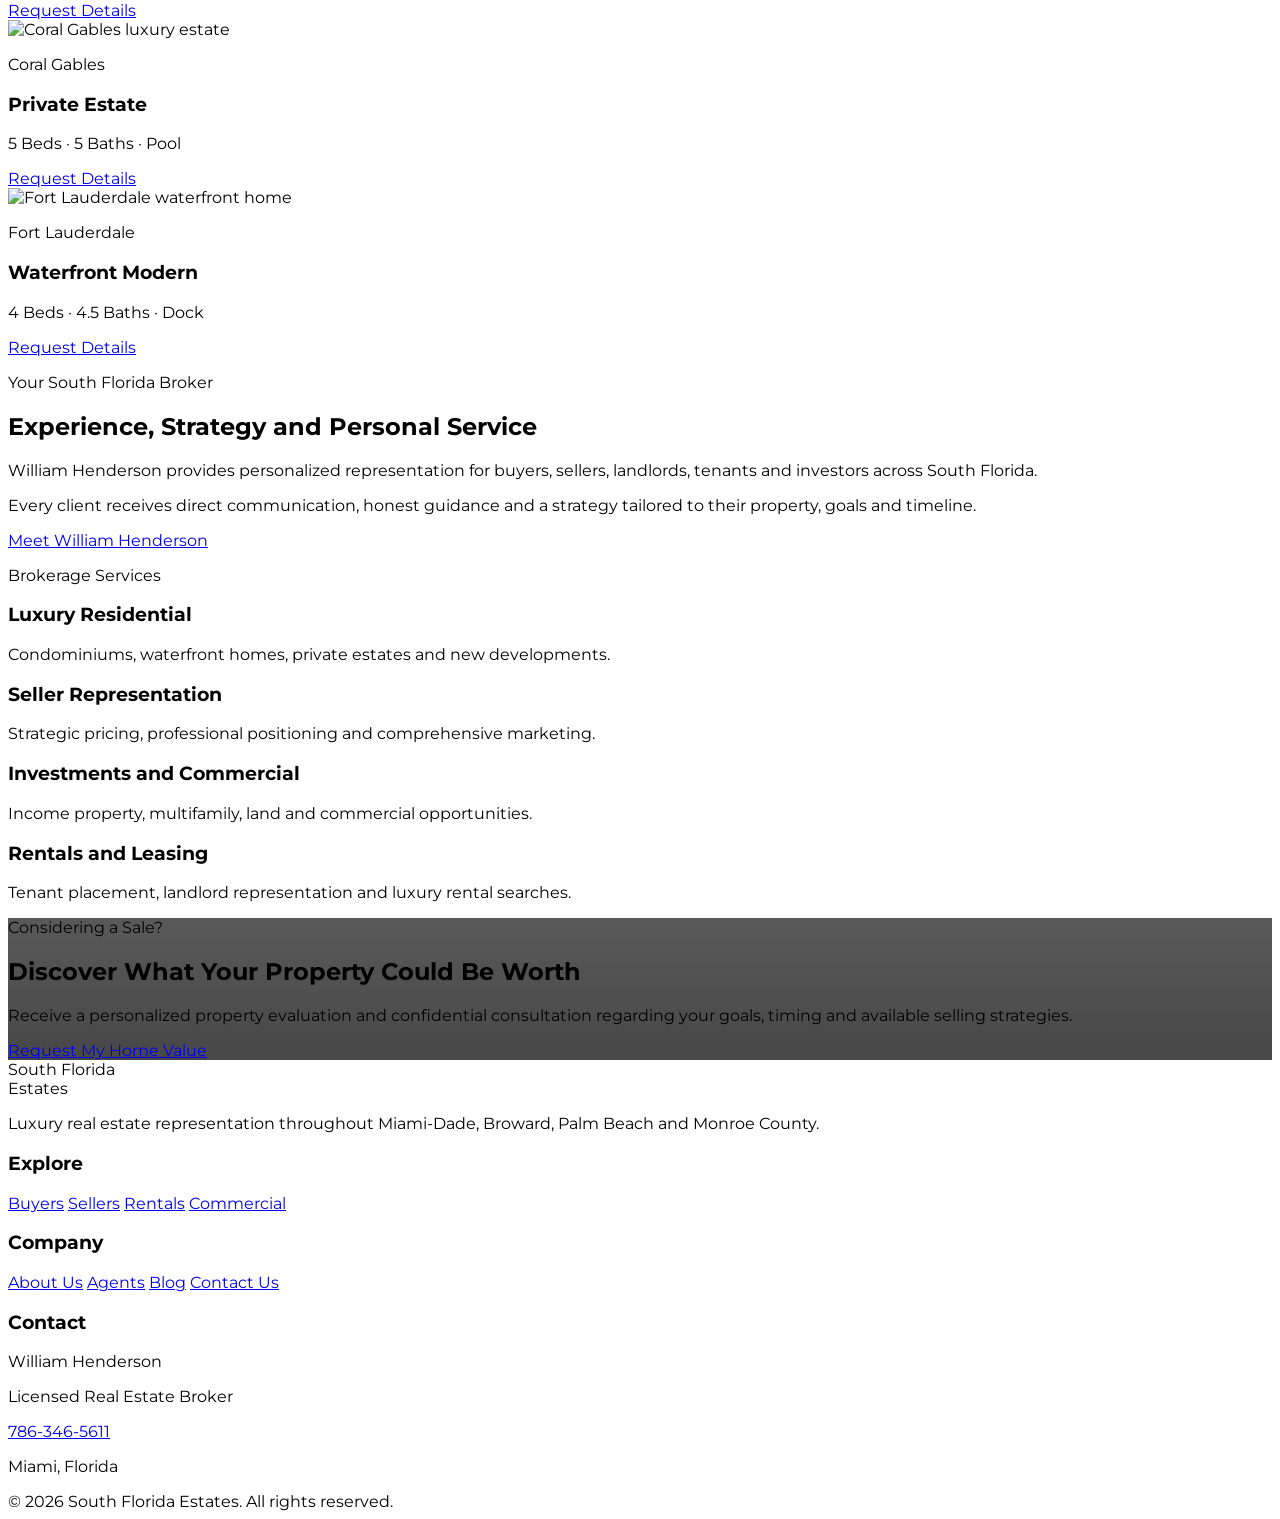
==== commit f05d42b7: "new luxury homepage" ====
--- a/index.html
+++ b/index.html
@@ -1,87 +1,688 @@
-HTML
 <!DOCTYPE html>
 <html lang="en">
 <head>
     <meta charset="UTF-8">
     <meta name="viewport" content="width=device-width, initial-scale=1.0">
-    <title>South Florida Estates</title>
-    <link rel="stylesheet" href="style.css">
+
+    <title>South Florida Estates | Luxury Real Estate Brokerage</title>
+
+    <meta
+        name="description"
+        content="South Florida Estates represents buyers, sellers, investors and luxury property owners throughout Miami-Dade, Broward, Palm Beach and the Florida Keys."
+    >
+
+    <script src="https://cdn.tailwindcss.com"></script>
+
+    <link rel="preconnect" href="https://fonts.googleapis.com">
+    <link rel="preconnect" href="https://fonts.gstatic.com" crossorigin>
+
+    <link
+        href="https://fonts.googleapis.com/css2?family=Cormorant+Garamond:wght@400;500;600&family=Montserrat:wght@300;400;500;600&display=swap"
+        rel="stylesheet"
+    >
+
+    <script>
+        tailwind.config = {
+            theme: {
+                extend: {
+                    colors: {
+                        luxuryGold: "#c6a15b",
+                        luxuryDark: "#111111",
+                        luxuryCream: "#f5f1e8"
+                    },
+                    fontFamily: {
+                        display: ["Cormorant Garamond", "serif"],
+                        body: ["Montserrat", "sans-serif"]
+                    }
+                }
+            }
+        };
+    </script>
+
+    <style>
+        html {
+            scroll-behavior: smooth;
+        }
+
+        body {
+            font-family: "Montserrat", sans-serif;
+        }
+
+        .hero-background {
+            background-image:
+                linear-gradient(
+                    rgba(0, 0, 0, 0.48),
+                    rgba(0, 0, 0, 0.62)
+                ),
+                url("https://images.unsplash.com/photo-1535498730771-e735b998cd64?auto=format&fit=crop&w=2000&q=90");
+
+            background-position: center;
+            background-size: cover;
+            background-repeat: no-repeat;
+        }
+
+        .property-image {
+            transition: transform 0.7s ease;
+        }
+
+        .property-card:hover .property-image {
+            transform: scale(1.06);
+        }
+    </style>
 </head>
-<body>
-
-<header>
-    <div class="logo">
-        <h1>SOUTH FLORIDA ESTATES</h1>
-    </div>
-    <nav>
-        <a href="index.html" class="active">Home</a>
-        <a href="about.html">About Us</a>
-        <a href="buyers.html">Buyers</a>
-        <a href="sellers.html">Sellers</a>
-        <a href="rentals.html">Rentals</a>
-        <a href="commercial.html">Commercial</a>
-        <a href="agents.html">Agents</a>
-        <a href="blog.html">Blog</a>
-        <a href="contact.html">Contact Us</a>
-    </nav>
-</header>
-
-<section class="hero">
-    <h2>Welcome to South Florida Estates</h2>
-    <p>Connecting you to elite properties across South Florida's finest coastlines.</p>
-</section>
-
-<main class="listings-section">
-    <h3>Properties by Territory</h3>
-    <div class="listings-grid">
-        
-        <!-- Miami-Dade County -->
-        <div class="property-card">
-            <img src="https://images.unsplash.com/photo-1533105079780-92b9be482077?auto=format&fit=crop&w=600&q=80" alt="Miami-Dade County Properties" class="property-img">
-            <div class="property-details">
-                <h4 class="property-title">Miami-Dade County</h4>
-                <p class="property-specs">Explore luxury residential, vacant land, and prime commercial developments in Miami, Coral Gables, and Homestead.</p>
-                <a href="contact.html" class="property-btn">View Dade Listings</a>
-            </div>
-        </div>
-
-        <!-- Broward County -->
-        <div class="property-card">
-            <img src="https://images.unsplash.com/photo-1506970113724-bc41e3896502?auto=format&fit=crop&w=600&q=80" alt="Broward County Properties" class="property-img">
-            <div class="property-details">
-                <h4 class="property-title">Broward County</h4>
-                <p class="property-specs">Featuring premier properties, multi-family investments, and coastal estates in Fort Lauderdale and Pompano Beach.</p>
-                <a href="contact.html" class="property-btn">View Broward Listings</a>
-            </div>
-        </div>
-
-        <!-- Palm Beach County -->
-        <div class="property-card">
-            <img src="https://images.unsplash.com/photo-1447752875215-b2761acb3c5d?auto=format&fit=crop&w=600&q=80" alt="Palm Beach County Properties" class="property-img">
-            <div class="property-details">
-                <h4 class="property-title">Palm Beach County</h4>
-                <p class="property-specs">Discover exceptional waterfront estates, golf communities, and investment land in West Palm Beach and Boca Raton.</p>
-                <a href="contact.html" class="property-btn">View Palm Beach Listings</a>
-            </div>
-        </div>
-
-        <!-- Monroe County (The Keys) -->
-        <div class="property-card">
-            <img src="https://images.unsplash.com/photo-1507525428034-b723cf961d3e?auto=format&fit=crop&w=600&q=80" alt="Monroe County Properties" class="property-img">
-            <div class="property-details">
-                <h4 class="property-title">Monroe County (The Keys)</h4>
-                <p class="property-specs">Uncover exclusive oceanfront homes, vacant waterfront lots, and deep-water canal properties in Key Largo and Islamorada.</p>
-                <a href="contact.html" class="property-btn">View Monroe Listings</a>
-            </div>
-        </div>
-
-    </div>
-</main>
-
-<footer>
-    <p>William Henderson, Licensed Real Estate Broker</p>
-    <p>Miami, Florida</p>
-</footer>
+
+<body class="bg-white text-neutral-900">
+
+    <!-- Navigation -->
+    <header class="absolute top-0 left-0 right-0 z-50 border-b border-white/20">
+        <div class="max-w-7xl mx-auto px-6 lg:px-10">
+            <div class="min-h-24 flex items-center justify-between">
+
+                <a href="index.html" class="text-white">
+                    <div class="font-display text-2xl md:text-3xl tracking-[0.15em] uppercase">
+                        South Florida
+                    </div>
+
+                    <div class="text-[10px] tracking-[0.48em] uppercase text-luxuryGold">
+                        Estates
+                    </div>
+                </a>
+
+                <button
+                    id="mobile-menu-button"
+                    class="lg:hidden text-white text-2xl"
+                    aria-label="Open navigation menu"
+                >
+                    ☰
+                </button>
+
+                <nav class="hidden lg:flex items-center gap-7 text-[11px] uppercase tracking-[0.18em] text-white">
+                    <a href="index.html" class="text-luxuryGold">Home</a>
+                    <a href="about.html" class="hover:text-luxuryGold transition">About Us</a>
+                    <a href="buyers.html" class="hover:text-luxuryGold transition">Buyers</a>
+                    <a href="sellers.html" class="hover:text-luxuryGold transition">Sellers</a>
+                    <a href="rentals.html" class="hover:text-luxuryGold transition">Rentals</a>
+                    <a href="commercial.html" class="hover:text-luxuryGold transition">Commercial</a>
+                    <a href="agents.html" class="hover:text-luxuryGold transition">Agents</a>
+                    <a href="blog.html" class="hover:text-luxuryGold transition">Blog</a>
+
+                    <a
+                        href="contact.html"
+                        class="border border-luxuryGold px-5 py-3 hover:bg-luxuryGold hover:text-black transition"
+                    >
+                        Contact
+                    </a>
+                </nav>
+            </div>
+
+            <nav
+                id="mobile-menu"
+                class="hidden lg:hidden pb-6 text-sm uppercase tracking-wider text-white"
+            >
+                <div class="flex flex-col gap-4">
+                    <a href="index.html" class="text-luxuryGold">Home</a>
+                    <a href="about.html">About Us</a>
+                    <a href="buyers.html">Buyers</a>
+                    <a href="sellers.html">Sellers</a>
+                    <a href="rentals.html">Rentals</a>
+                    <a href="commercial.html">Commercial</a>
+                    <a href="agents.html">Agents</a>
+                    <a href="blog.html">Blog</a>
+                    <a href="contact.html">Contact Us</a>
+                </div>
+            </nav>
+        </div>
+    </header>
+
+    <!-- Full-Screen Hero -->
+    <section class="hero-background min-h-screen flex items-center justify-center text-white">
+        <div class="max-w-5xl mx-auto px-6 text-center pt-24">
+
+            <p class="text-luxuryGold text-xs md:text-sm uppercase tracking-[0.4em] mb-6">
+                Miami · Fort Lauderdale · Palm Beach · Florida Keys
+            </p>
+
+            <h1 class="font-display text-5xl sm:text-6xl md:text-7xl lg:text-8xl leading-[0.95] mb-7">
+                Luxury Real Estate
+                <span class="block font-light italic">
+                    Across South Florida
+                </span>
+            </h1>
+
+            <p class="max-w-3xl mx-auto text-sm md:text-lg font-light leading-8 text-white/85 mb-10">
+                Strategic representation for buyers, sellers, investors,
+                waterfront property owners and luxury real estate clients
+                throughout South Florida.
+            </p>
+
+            <div class="flex flex-col sm:flex-row items-center justify-center gap-4">
+                <a
+                    href="#featured-properties"
+                    class="w-full sm:w-auto bg-luxuryGold text-black px-9 py-4 text-xs font-semibold uppercase tracking-[0.2em] hover:bg-white transition"
+                >
+                    Explore Properties
+                </a>
+
+                <a
+                    href="sellers.html"
+                    class="w-full sm:w-auto border border-white px-9 py-4 text-xs font-semibold uppercase tracking-[0.2em] hover:bg-white hover:text-black transition"
+                >
+                    What Is My Home Worth?
+                </a>
+            </div>
+        </div>
+
+        <a
+            href="#explore"
+            class="absolute bottom-8 left-1/2 -translate-x-1/2 text-white/80 text-[10px] uppercase tracking-[0.3em]"
+        >
+            Scroll to Explore
+        </a>
+    </section>
+
+    <!-- Intro -->
+    <section id="explore" class="py-24 md:py-32 bg-white">
+        <div class="max-w-6xl mx-auto px-6 text-center">
+
+            <p class="text-luxuryGold text-xs uppercase tracking-[0.35em] mb-5">
+                South Florida Estates
+            </p>
+
+            <h2 class="font-display text-4xl md:text-6xl leading-tight mb-8">
+                Local Expertise.
+                <span class="italic font-light">Elevated Representation.</span>
+            </h2>
+
+            <p class="max-w-3xl mx-auto text-neutral-600 font-light leading-8">
+                Our brokerage delivers personalized guidance, strategic
+                marketing and skilled negotiation for residential, luxury,
+                investment, rental and commercial real estate transactions.
+            </p>
+        </div>
+    </section>
+
+    <!-- County Areas -->
+    <section class="pb-24 md:pb-32 bg-white">
+        <div class="max-w-7xl mx-auto px-6">
+
+            <div class="flex flex-col md:flex-row md:items-end md:justify-between gap-6 mb-12">
+                <div>
+                    <p class="text-luxuryGold text-xs uppercase tracking-[0.35em] mb-3">
+                        Our Markets
+                    </p>
+
+                    <h2 class="font-display text-4xl md:text-5xl">
+                        Explore South Florida
+                    </h2>
+                </div>
+
+                <p class="max-w-xl text-sm text-neutral-500 font-light leading-7">
+                    From iconic Miami condominiums to oceanfront estates,
+                    investment opportunities and private island living.
+                </p>
+            </div>
+
+            <div class="grid grid-cols-1 md:grid-cols-2 lg:grid-cols-4 gap-5">
+
+                <a href="contact.html" class="property-card relative h-[430px] overflow-hidden group">
+                    <img
+                        src="https://images.unsplash.com/photo-1514214246283-d427a95c5d2f?auto=format&fit=crop&w=900&q=85"
+                        alt="Miami-Dade luxury real estate"
+                        class="property-image absolute inset-0 w-full h-full object-cover"
+                    >
+
+                    <div class="absolute inset-0 bg-gradient-to-t from-black/85 via-black/15 to-transparent"></div>
+
+                    <div class="absolute bottom-0 p-7 text-white">
+                        <p class="text-luxuryGold text-[10px] uppercase tracking-[0.3em] mb-2">
+                            Coastal Luxury
+                        </p>
+
+                        <h3 class="font-display text-3xl mb-2">
+                            Miami-Dade
+                        </h3>
+
+                        <p class="text-xs text-white/75 leading-6">
+                            Miami Beach, Brickell, Coral Gables, Coconut Grove
+                            and surrounding communities.
+                        </p>
+                    </div>
+                </a>
+
+                <a href="contact.html" class="property-card relative h-[430px] overflow-hidden group">
+                    <img
+                        src="https://images.unsplash.com/photo-1500530855697-b586d89ba3ee?auto=format&fit=crop&w=900&q=85"
+                        alt="Broward County luxury real estate"
+                        class="property-image absolute inset-0 w-full h-full object-cover"
+                    >
+
+                    <div class="absolute inset-0 bg-gradient-to-t from-black/85 via-black/15 to-transparent"></div>
+
+                    <div class="absolute bottom-0 p-7 text-white">
+                        <p class="text-luxuryGold text-[10px] uppercase tracking-[0.3em] mb-2">
+                            Waterfront Living
+                        </p>
+
+                        <h3 class="font-display text-3xl mb-2">
+                            Broward
+                        </h3>
+
+                        <p class="text-xs text-white/75 leading-6">
+                            Fort Lauderdale, Hollywood, Pompano Beach and
+                            premier waterfront communities.
+                        </p>
+                    </div>
+                </a>
+
+                <a href="contact.html" class="property-card relative h-[430px] overflow-hidden group">
+                    <img
+                        src="https://images.unsplash.com/photo-1600585154340-be6161a56a0c?auto=format&fit=crop&w=900&q=85"
+                        alt="Palm Beach County luxury real estate"
+                        class="property-image absolute inset-0 w-full h-full object-cover"
+                    >
+
+                    <div class="absolute inset-0 bg-gradient-to-t from-black/85 via-black/15 to-transparent"></div>
+
+                    <div class="absolute bottom-0 p-7 text-white">
+                        <p class="text-luxuryGold text-[10px] uppercase tracking-[0.3em] mb-2">
+                            Estate Living
+                        </p>
+
+                        <h3 class="font-display text-3xl mb-2">
+                            Palm Beach
+                        </h3>
+
+                        <p class="text-xs text-white/75 leading-6">
+                            Palm Beach, Boca Raton, Delray Beach and exclusive
+                            golf and waterfront communities.
+                        </p>
+                    </div>
+                </a>
+
+                <a href="contact.html" class="property-card relative h-[430px] overflow-hidden group">
+                    <img
+                        src="https://images.unsplash.com/photo-1507525428034-b723cf961d3e?auto=format&fit=crop&w=900&q=85"
+                        alt="Florida Keys luxury real estate"
+                        class="property-image absolute inset-0 w-full h-full object-cover"
+                    >
+
+                    <div class="absolute inset-0 bg-gradient-to-t from-black/85 via-black/15 to-transparent"></div>
+
+                    <div class="absolute bottom-0 p-7 text-white">
+                        <p class="text-luxuryGold text-[10px] uppercase tracking-[0.3em] mb-2">
+                            Island Lifestyle
+                        </p>
+
+                        <h3 class="font-display text-3xl mb-2">
+                            Florida Keys
+                        </h3>
+
+                        <p class="text-xs text-white/75 leading-6">
+                            Key Largo, Islamorada, Marathon and exceptional
+                            oceanfront opportunities.
+                        </p>
+                    </div>
+                </a>
+
+            </div>
+        </div>
+    </section>
+
+    <!-- Featured Properties -->
+    <section id="featured-properties" class="py-24 md:py-32 bg-luxuryCream">
+        <div class="max-w-7xl mx-auto px-6">
+
+            <div class="text-center mb-14">
+                <p class="text-luxuryGold text-xs uppercase tracking-[0.35em] mb-4">
+                    Curated Opportunities
+                </p>
+
+                <h2 class="font-display text-4xl md:text-6xl">
+                    Featured Properties
+                </h2>
+
+                <p class="max-w-2xl mx-auto mt-5 text-sm text-neutral-600 font-light leading-7">
+                    Sample luxury opportunities representing the markets and
+                    property styles served by South Florida Estates.
+                </p>
+            </div>
+
+            <div class="grid grid-cols-1 md:grid-cols-2 lg:grid-cols-4 gap-7">
+
+                <article class="property-card bg-white overflow-hidden shadow-sm">
+                    <div class="h-64 overflow-hidden">
+                        <img
+                            src="https://images.unsplash.com/photo-1600607687939-ce8a6c25118c?auto=format&fit=crop&w=900&q=85"
+                            alt="Miami Beach waterfront residence"
+                            class="property-image w-full h-full object-cover"
+                        >
+                    </div>
+
+                    <div class="p-6">
+                        <p class="text-luxuryGold text-[10px] uppercase tracking-[0.25em]">
+                            Miami Beach
+                        </p>
+
+                        <h3 class="font-display text-2xl mt-2">
+                            Oceanfront Residence
+                        </h3>
+
+                        <p class="text-sm text-neutral-500 mt-3">
+                            3 Beds · 3.5 Baths · Waterfront
+                        </p>
+
+                        <a
+                            href="contact.html"
+                            class="inline-block mt-6 text-xs uppercase tracking-[0.2em] border-b border-luxuryGold pb-1"
+                        >
+                            Request Details
+                        </a>
+                    </div>
+                </article>
+
+                <article class="property-card bg-white overflow-hidden shadow-sm">
+                    <div class="h-64 overflow-hidden">
+                        <img
+                            src="https://images.unsplash.com/photo-1600566753190-17f0baa2a6c3?auto=format&fit=crop&w=900&q=85"
+                            alt="Brickell luxury condominium"
+                            class="property-image w-full h-full object-cover"
+                        >
+                    </div>
+
+                    <div class="p-6">
+                        <p class="text-luxuryGold text-[10px] uppercase tracking-[0.25em]">
+                            Brickell
+                        </p>
+
+                        <h3 class="font-display text-2xl mt-2">
+                            Skyline Condominium
+                        </h3>
+
+                        <p class="text-sm text-neutral-500 mt-3">
+                            2 Beds · 2.5 Baths · City Views
+                        </p>
+
+                        <a
+                            href="contact.html"
+                            class="inline-block mt-6 text-xs uppercase tracking-[0.2em] border-b border-luxuryGold pb-1"
+                        >
+                            Request Details
+                        </a>
+                    </div>
+                </article>
+
+                <article class="property-card bg-white overflow-hidden shadow-sm">
+                    <div class="h-64 overflow-hidden">
+                        <img
+                            src="https://images.unsplash.com/photo-1600047509807-ba8f99d2cdde?auto=format&fit=crop&w=900&q=85"
+                            alt="Coral Gables luxury estate"
+                            class="property-image w-full h-full object-cover"
+                        >
+                    </div>
+
+                    <div class="p-6">
+                        <p class="text-luxuryGold text-[10px] uppercase tracking-[0.25em]">
+                            Coral Gables
+                        </p>
+
+                        <h3 class="font-display text-2xl mt-2">
+                            Private Estate
+                        </h3>
+
+                        <p class="text-sm text-neutral-500 mt-3">
+                            5 Beds · 5 Baths · Pool
+                        </p>
+
+                        <a
+                            href="contact.html"
+                            class="inline-block mt-6 text-xs uppercase tracking-[0.2em] border-b border-luxuryGold pb-1"
+                        >
+                            Request Details
+                        </a>
+                    </div>
+                </article>
+
+                <article class="property-card bg-white overflow-hidden shadow-sm">
+                    <div class="h-64 overflow-hidden">
+                        <img
+                            src="https://images.unsplash.com/photo-1512917774080-9991f1c4c750?auto=format&fit=crop&w=900&q=85"
+                            alt="Fort Lauderdale waterfront home"
+                            class="property-image w-full h-full object-cover"
+                        >
+                    </div>
+
+                    <div class="p-6">
+                        <p class="text-luxuryGold text-[10px] uppercase tracking-[0.25em]">
+                            Fort Lauderdale
+                        </p>
+
+                        <h3 class="font-display text-2xl mt-2">
+                            Waterfront Modern
+                        </h3>
+
+                        <p class="text-sm text-neutral-500 mt-3">
+                            4 Beds · 4.5 Baths · Dock
+                        </p>
+
+                        <a
+                            href="contact.html"
+                            class="inline-block mt-6 text-xs uppercase tracking-[0.2em] border-b border-luxuryGold pb-1"
+                        >
+                            Request Details
+                        </a>
+                    </div>
+                </article>
+
+            </div>
+        </div>
+    </section>
+
+    <!-- Broker Section -->
+    <section class="py-24 md:py-32 bg-white">
+        <div class="max-w-6xl mx-auto px-6">
+            <div class="grid grid-cols-1 lg:grid-cols-2 gap-14 items-center">
+
+                <div>
+                    <p class="text-luxuryGold text-xs uppercase tracking-[0.35em] mb-4">
+                        Your South Florida Broker
+                    </p>
+
+                    <h2 class="font-display text-4xl md:text-6xl leading-tight mb-7">
+                        Experience, Strategy
+                        <span class="block italic font-light">
+                            and Personal Service
+                        </span>
+                    </h2>
+
+                    <p class="text-neutral-600 font-light leading-8 mb-5">
+                        William Henderson provides personalized representation
+                        for buyers, sellers, landlords, tenants and investors
+                        across South Florida.
+                    </p>
+
+                    <p class="text-neutral-600 font-light leading-8 mb-8">
+                        Every client receives direct communication, honest
+                        guidance and a strategy tailored to their property,
+                        goals and timeline.
+                    </p>
+
+                    <a
+                        href="about.html"
+                        class="inline-block bg-luxuryDark text-white px-8 py-4 text-xs uppercase tracking-[0.2em] hover:bg-luxuryGold hover:text-black transition"
+                    >
+                        Meet William Henderson
+                    </a>
+                </div>
+
+                <div class="bg-luxuryDark text-white p-10 md:p-14">
+                    <p class="text-luxuryGold text-xs uppercase tracking-[0.3em] mb-7">
+                        Brokerage Services
+                    </p>
+
+                    <div class="space-y-7">
+                        <div class="border-b border-white/15 pb-6">
+                            <h3 class="font-display text-2xl">
+                                Luxury Residential
+                            </h3>
+
+                            <p class="text-sm text-white/65 mt-2 font-light">
+                                Condominiums, waterfront homes, private estates
+                                and new developments.
+                            </p>
+                        </div>
+
+                        <div class="border-b border-white/15 pb-6">
+                            <h3 class="font-display text-2xl">
+                                Seller Representation
+                            </h3>
+
+                            <p class="text-sm text-white/65 mt-2 font-light">
+                                Strategic pricing, professional positioning and
+                                comprehensive marketing.
+                            </p>
+                        </div>
+
+                        <div class="border-b border-white/15 pb-6">
+                            <h3 class="font-display text-2xl">
+                                Investments and Commercial
+                            </h3>
+
+                            <p class="text-sm text-white/65 mt-2 font-light">
+                                Income property, multifamily, land and
+                                commercial opportunities.
+                            </p>
+                        </div>
+
+                        <div>
+                            <h3 class="font-display text-2xl">
+                                Rentals and Leasing
+                            </h3>
+
+                            <p class="text-sm text-white/65 mt-2 font-light">
+                                Tenant placement, landlord representation and
+                                luxury rental searches.
+                            </p>
+                        </div>
+                    </div>
+                </div>
+
+            </div>
+        </div>
+    </section>
+
+    <!-- Seller CTA -->
+    <section
+        class="py-28 bg-fixed bg-cover bg-center text-white"
+        style="
+            background-image:
+                linear-gradient(rgba(0,0,0,.65), rgba(0,0,0,.72)),
+                url('https://images.unsplash.com/photo-1564013799919-ab600027ffc6?auto=format&fit=crop&w=1800&q=85');
+        "
+    >
+        <div class="max-w-4xl mx-auto px-6 text-center">
+
+            <p class="text-luxuryGold text-xs uppercase tracking-[0.35em] mb-5">
+                Considering a Sale?
+            </p>
+
+            <h2 class="font-display text-4xl md:text-6xl mb-6">
+                Discover What Your Property
+                <span class="italic font-light">Could Be Worth</span>
+            </h2>
+
+            <p class="max-w-2xl mx-auto text-white/75 font-light leading-8 mb-9">
+                Receive a personalized property evaluation and confidential
+                consultation regarding your goals, timing and available
+                selling strategies.
+            </p>
+
+            <a
+                href="sellers.html"
+                class="inline-block bg-luxuryGold text-black px-10 py-4 text-xs font-semibold uppercase tracking-[0.2em] hover:bg-white transition"
+            >
+                Request My Home Value
+            </a>
+        </div>
+    </section>
+
+    <!-- Footer -->
+    <footer class="bg-luxuryDark text-white">
+        <div class="max-w-7xl mx-auto px-6 py-16">
+
+            <div class="grid grid-cols-1 md:grid-cols-2 lg:grid-cols-4 gap-12">
+
+                <div>
+                    <div class="font-display text-3xl tracking-[0.12em] uppercase">
+                        South Florida
+                    </div>
+
+                    <div class="text-[10px] tracking-[0.48em] uppercase text-luxuryGold mt-1">
+                        Estates
+                    </div>
+
+                    <p class="text-sm text-white/55 font-light leading-7 mt-7">
+                        Luxury real estate representation throughout Miami-Dade,
+                        Broward, Palm Beach and Monroe County.
+                    </p>
+                </div>
+
+                <div>
+                    <h3 class="text-xs uppercase tracking-[0.25em] text-luxuryGold mb-6">
+                        Explore
+                    </h3>
+
+                    <div class="flex flex-col gap-3 text-sm text-white/65">
+                        <a href="buyers.html" class="hover:text-white">Buyers</a>
+                        <a href="sellers.html" class="hover:text-white">Sellers</a>
+                        <a href="rentals.html" class="hover:text-white">Rentals</a>
+                        <a href="commercial.html" class="hover:text-white">Commercial</a>
+                    </div>
+                </div>
+
+                <div>
+                    <h3 class="text-xs uppercase tracking-[0.25em] text-luxuryGold mb-6">
+                        Company
+                    </h3>
+
+                    <div class="flex flex-col gap-3 text-sm text-white/65">
+                        <a href="about.html" class="hover:text-white">About Us</a>
+                        <a href="agents.html" class="hover:text-white">Agents</a>
+                        <a href="blog.html" class="hover:text-white">Blog</a>
+                        <a href="contact.html" class="hover:text-white">Contact Us</a>
+                    </div>
+                </div>
+
+                <div>
+                    <h3 class="text-xs uppercase tracking-[0.25em] text-luxuryGold mb-6">
+                        Contact
+                    </h3>
+
+                    <div class="space-y-3 text-sm text-white/65">
+                        <p>William Henderson</p>
+                        <p>Licensed Real Estate Broker</p>
+                        <a href="tel:7863465611" class="block hover:text-white">
+                            786-346-5611
+                        </a>
+                        <p>Miami, Florida</p>
+                    </div>
+                </div>
+
+            </div>
+
+            <div class="border-t border-white/10 mt-14 pt-8 text-center text-xs text-white/40">
+                © 2026 South Florida Estates. All rights reserved.
+            </div>
+        </div>
+    </footer>
+
+    <script>
+        const menuButton = document.getElementById("mobile-menu-button");
+        const mobileMenu = document.getElementById("mobile-menu");
+
+        menuButton.addEventListener("click", function () {
+            mobileMenu.classList.toggle("hidden");
+        });
+    </script>
 
 </body>
-</html>
+</html>
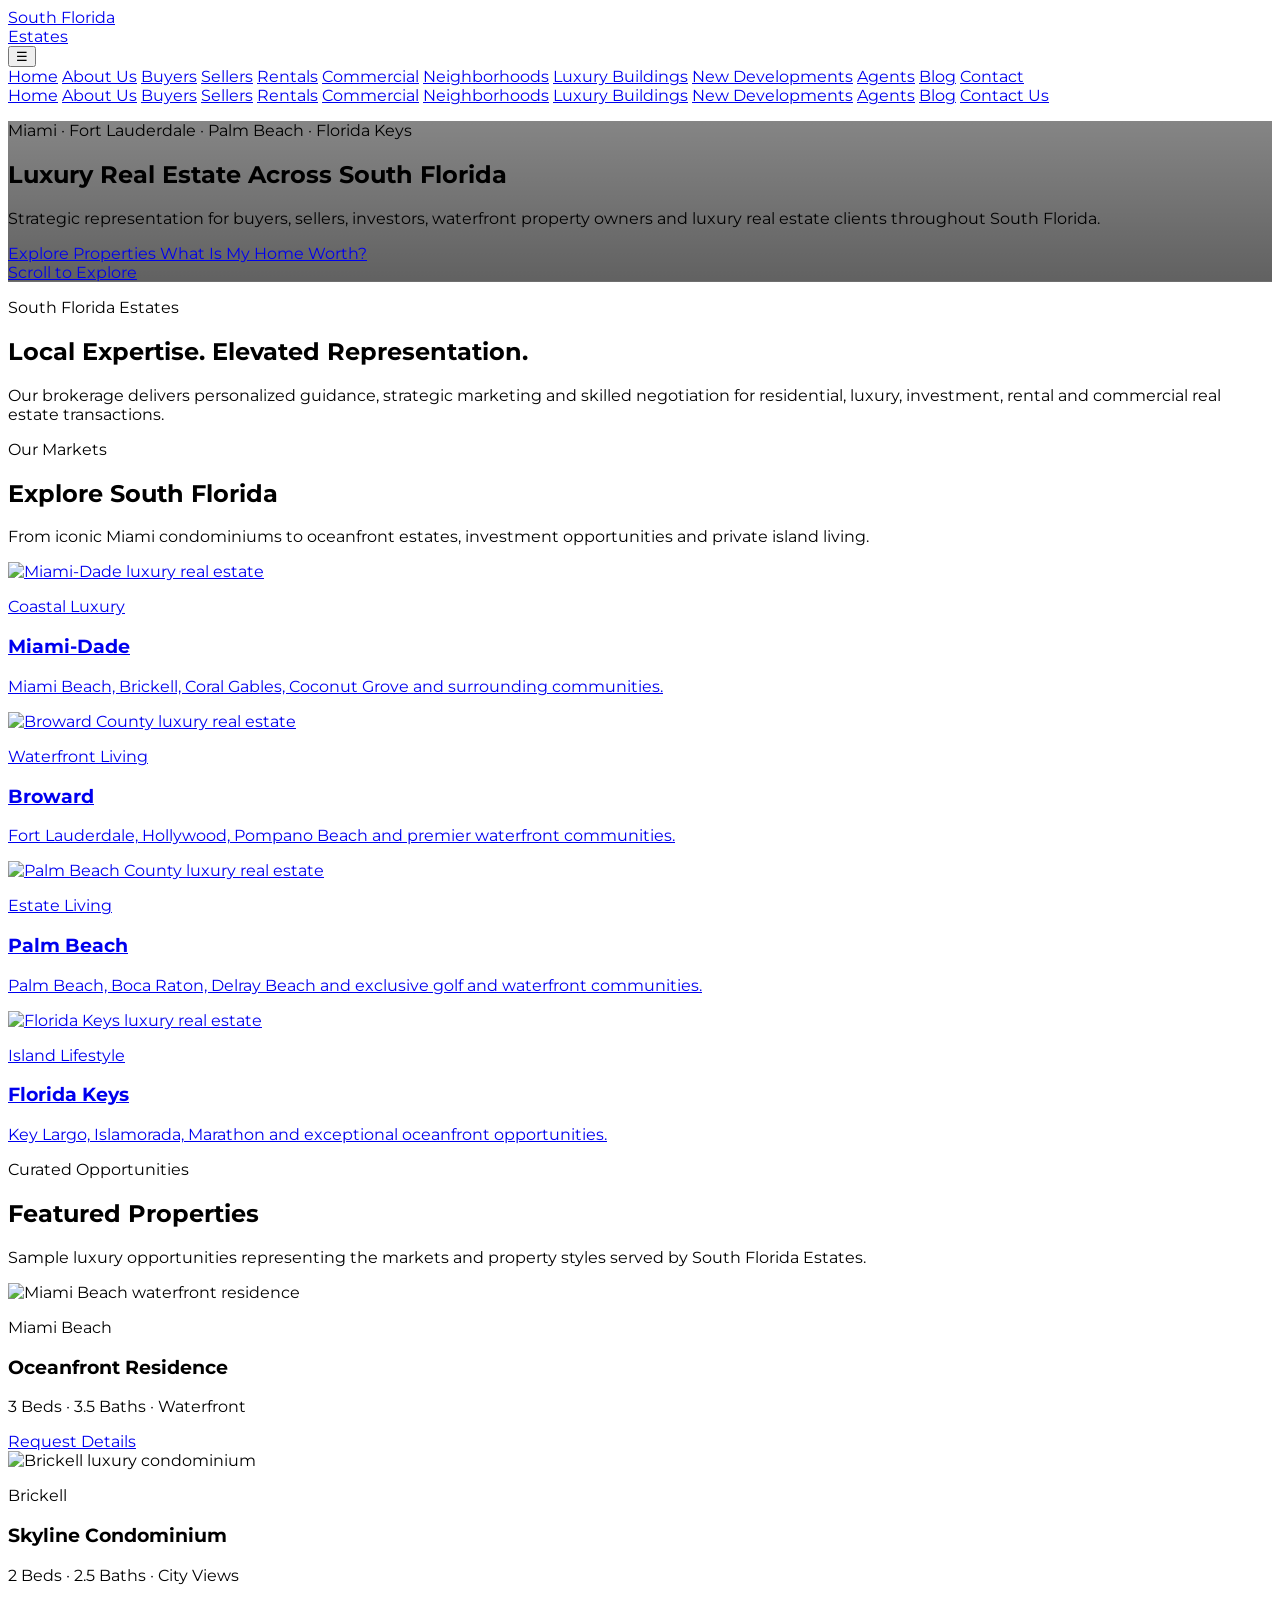
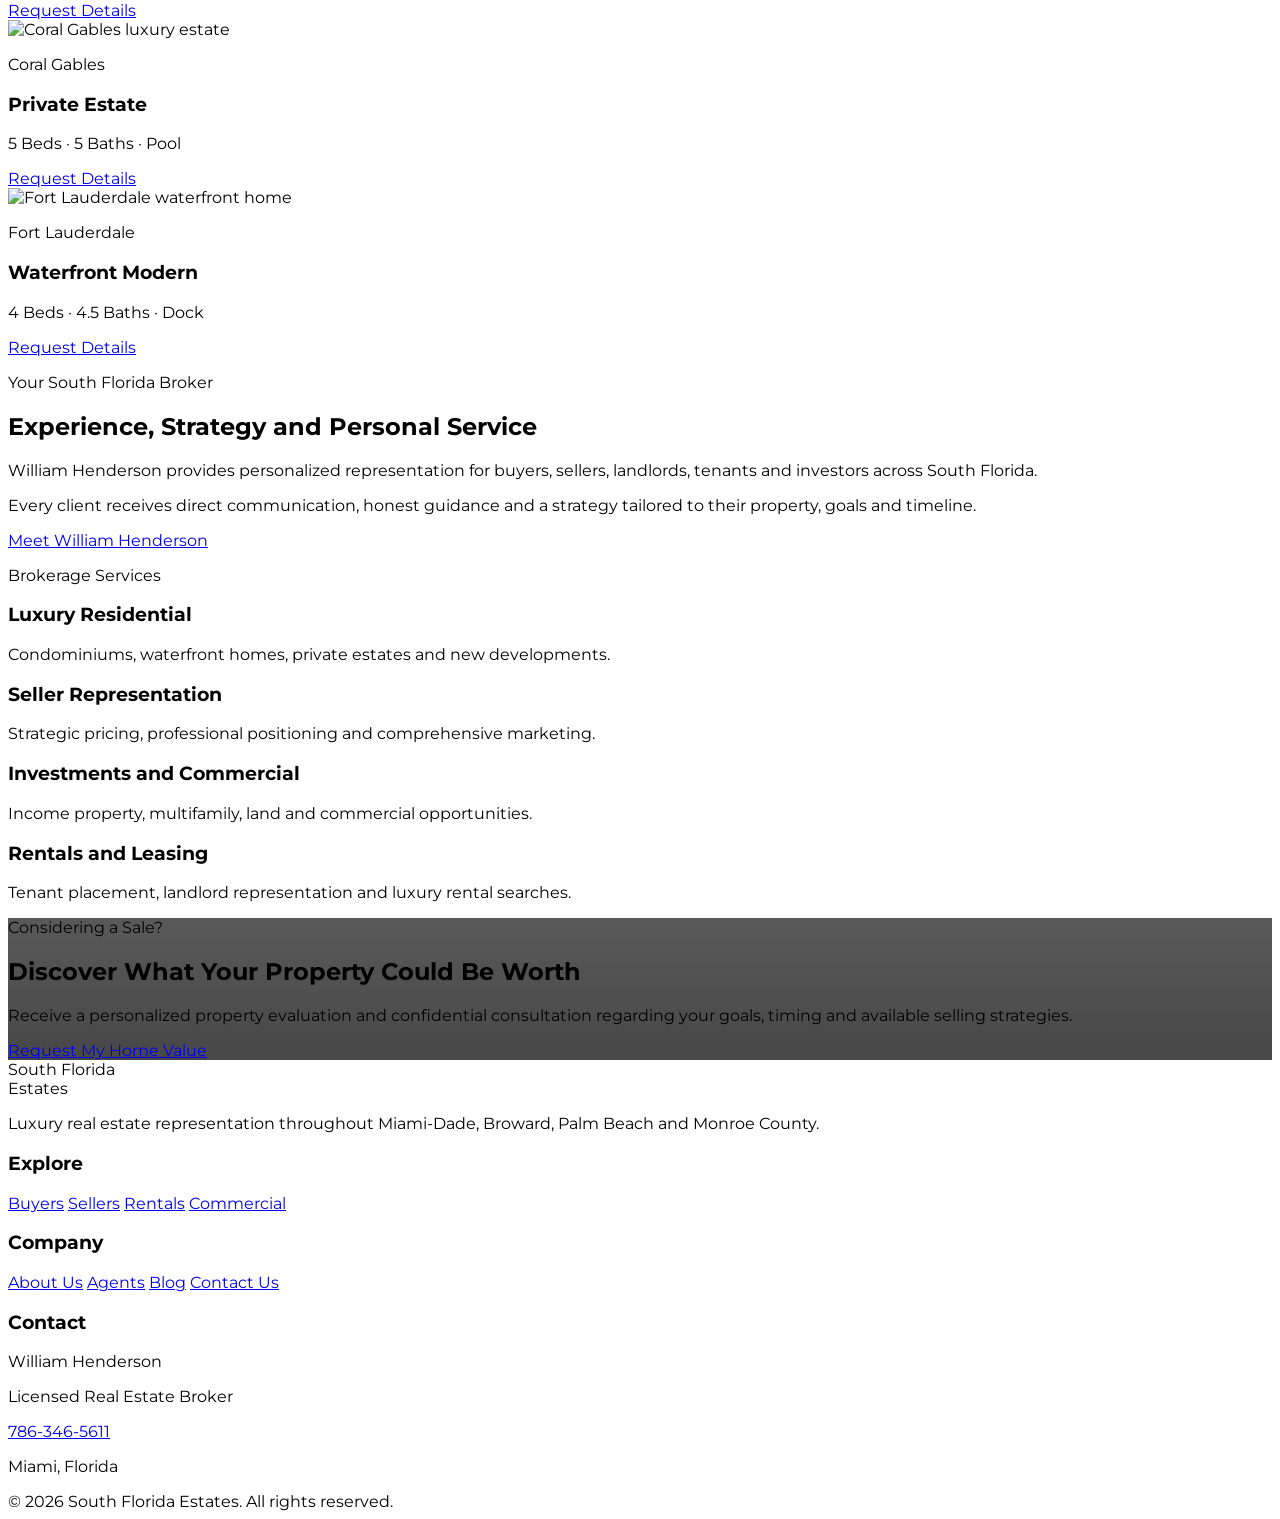
==== commit ec1b1454: "Add files via upload" ====
--- a/index.html
+++ b/index.html
@@ -1,688 +1,694 @@
-<!DOCTYPE html>
-<html lang="en">
-<head>
-    <meta charset="UTF-8">
-    <meta name="viewport" content="width=device-width, initial-scale=1.0">
-
-    <title>South Florida Estates | Luxury Real Estate Brokerage</title>
-
-    <meta
-        name="description"
-        content="South Florida Estates represents buyers, sellers, investors and luxury property owners throughout Miami-Dade, Broward, Palm Beach and the Florida Keys."
-    >
-
-    <script src="https://cdn.tailwindcss.com"></script>
-
-    <link rel="preconnect" href="https://fonts.googleapis.com">
-    <link rel="preconnect" href="https://fonts.gstatic.com" crossorigin>
-
-    <link
-        href="https://fonts.googleapis.com/css2?family=Cormorant+Garamond:wght@400;500;600&family=Montserrat:wght@300;400;500;600&display=swap"
-        rel="stylesheet"
-    >
-
-    <script>
-        tailwind.config = {
-            theme: {
-                extend: {
-                    colors: {
-                        luxuryGold: "#c6a15b",
-                        luxuryDark: "#111111",
-                        luxuryCream: "#f5f1e8"
-                    },
-                    fontFamily: {
-                        display: ["Cormorant Garamond", "serif"],
-                        body: ["Montserrat", "sans-serif"]
-                    }
-                }
-            }
-        };
-    </script>
-
-    <style>
-        html {
-            scroll-behavior: smooth;
-        }
-
-        body {
-            font-family: "Montserrat", sans-serif;
-        }
-
-        .hero-background {
-            background-image:
-                linear-gradient(
-                    rgba(0, 0, 0, 0.48),
-                    rgba(0, 0, 0, 0.62)
-                ),
-                url("https://images.unsplash.com/photo-1535498730771-e735b998cd64?auto=format&fit=crop&w=2000&q=90");
-
-            background-position: center;
-            background-size: cover;
-            background-repeat: no-repeat;
-        }
-
-        .property-image {
-            transition: transform 0.7s ease;
-        }
-
-        .property-card:hover .property-image {
-            transform: scale(1.06);
-        }
-    </style>
-</head>
-
-<body class="bg-white text-neutral-900">
-
-    <!-- Navigation -->
-    <header class="absolute top-0 left-0 right-0 z-50 border-b border-white/20">
-        <div class="max-w-7xl mx-auto px-6 lg:px-10">
-            <div class="min-h-24 flex items-center justify-between">
-
-                <a href="index.html" class="text-white">
-                    <div class="font-display text-2xl md:text-3xl tracking-[0.15em] uppercase">
-                        South Florida
-                    </div>
-
-                    <div class="text-[10px] tracking-[0.48em] uppercase text-luxuryGold">
-                        Estates
-                    </div>
-                </a>
-
-                <button
-                    id="mobile-menu-button"
-                    class="lg:hidden text-white text-2xl"
-                    aria-label="Open navigation menu"
-                >
-                    ☰
-                </button>
-
-                <nav class="hidden lg:flex items-center gap-7 text-[11px] uppercase tracking-[0.18em] text-white">
-                    <a href="index.html" class="text-luxuryGold">Home</a>
-                    <a href="about.html" class="hover:text-luxuryGold transition">About Us</a>
-                    <a href="buyers.html" class="hover:text-luxuryGold transition">Buyers</a>
-                    <a href="sellers.html" class="hover:text-luxuryGold transition">Sellers</a>
-                    <a href="rentals.html" class="hover:text-luxuryGold transition">Rentals</a>
-                    <a href="commercial.html" class="hover:text-luxuryGold transition">Commercial</a>
-                    <a href="agents.html" class="hover:text-luxuryGold transition">Agents</a>
-                    <a href="blog.html" class="hover:text-luxuryGold transition">Blog</a>
-
-                    <a
-                        href="contact.html"
-                        class="border border-luxuryGold px-5 py-3 hover:bg-luxuryGold hover:text-black transition"
-                    >
-                        Contact
-                    </a>
-                </nav>
-            </div>
-
-            <nav
-                id="mobile-menu"
-                class="hidden lg:hidden pb-6 text-sm uppercase tracking-wider text-white"
-            >
-                <div class="flex flex-col gap-4">
-                    <a href="index.html" class="text-luxuryGold">Home</a>
-                    <a href="about.html">About Us</a>
-                    <a href="buyers.html">Buyers</a>
-                    <a href="sellers.html">Sellers</a>
-                    <a href="rentals.html">Rentals</a>
-                    <a href="commercial.html">Commercial</a>
-                    <a href="agents.html">Agents</a>
-                    <a href="blog.html">Blog</a>
-                    <a href="contact.html">Contact Us</a>
-                </div>
-            </nav>
-        </div>
-    </header>
-
-    <!-- Full-Screen Hero -->
-    <section class="hero-background min-h-screen flex items-center justify-center text-white">
-        <div class="max-w-5xl mx-auto px-6 text-center pt-24">
-
-            <p class="text-luxuryGold text-xs md:text-sm uppercase tracking-[0.4em] mb-6">
-                Miami · Fort Lauderdale · Palm Beach · Florida Keys
-            </p>
-
-            <h1 class="font-display text-5xl sm:text-6xl md:text-7xl lg:text-8xl leading-[0.95] mb-7">
-                Luxury Real Estate
-                <span class="block font-light italic">
-                    Across South Florida
-                </span>
-            </h1>
-
-            <p class="max-w-3xl mx-auto text-sm md:text-lg font-light leading-8 text-white/85 mb-10">
-                Strategic representation for buyers, sellers, investors,
-                waterfront property owners and luxury real estate clients
-                throughout South Florida.
-            </p>
-
-            <div class="flex flex-col sm:flex-row items-center justify-center gap-4">
-                <a
-                    href="#featured-properties"
-                    class="w-full sm:w-auto bg-luxuryGold text-black px-9 py-4 text-xs font-semibold uppercase tracking-[0.2em] hover:bg-white transition"
-                >
-                    Explore Properties
-                </a>
-
-                <a
-                    href="sellers.html"
-                    class="w-full sm:w-auto border border-white px-9 py-4 text-xs font-semibold uppercase tracking-[0.2em] hover:bg-white hover:text-black transition"
-                >
-                    What Is My Home Worth?
-                </a>
-            </div>
-        </div>
-
-        <a
-            href="#explore"
-            class="absolute bottom-8 left-1/2 -translate-x-1/2 text-white/80 text-[10px] uppercase tracking-[0.3em]"
-        >
-            Scroll to Explore
-        </a>
-    </section>
-
-    <!-- Intro -->
-    <section id="explore" class="py-24 md:py-32 bg-white">
-        <div class="max-w-6xl mx-auto px-6 text-center">
-
-            <p class="text-luxuryGold text-xs uppercase tracking-[0.35em] mb-5">
-                South Florida Estates
-            </p>
-
-            <h2 class="font-display text-4xl md:text-6xl leading-tight mb-8">
-                Local Expertise.
-                <span class="italic font-light">Elevated Representation.</span>
-            </h2>
-
-            <p class="max-w-3xl mx-auto text-neutral-600 font-light leading-8">
-                Our brokerage delivers personalized guidance, strategic
-                marketing and skilled negotiation for residential, luxury,
-                investment, rental and commercial real estate transactions.
-            </p>
-        </div>
-    </section>
-
-    <!-- County Areas -->
-    <section class="pb-24 md:pb-32 bg-white">
-        <div class="max-w-7xl mx-auto px-6">
-
-            <div class="flex flex-col md:flex-row md:items-end md:justify-between gap-6 mb-12">
-                <div>
-                    <p class="text-luxuryGold text-xs uppercase tracking-[0.35em] mb-3">
-                        Our Markets
-                    </p>
-
-                    <h2 class="font-display text-4xl md:text-5xl">
-                        Explore South Florida
-                    </h2>
-                </div>
-
-                <p class="max-w-xl text-sm text-neutral-500 font-light leading-7">
-                    From iconic Miami condominiums to oceanfront estates,
-                    investment opportunities and private island living.
-                </p>
-            </div>
-
-            <div class="grid grid-cols-1 md:grid-cols-2 lg:grid-cols-4 gap-5">
-
-                <a href="contact.html" class="property-card relative h-[430px] overflow-hidden group">
-                    <img
-                        src="https://images.unsplash.com/photo-1514214246283-d427a95c5d2f?auto=format&fit=crop&w=900&q=85"
-                        alt="Miami-Dade luxury real estate"
-                        class="property-image absolute inset-0 w-full h-full object-cover"
-                    >
-
-                    <div class="absolute inset-0 bg-gradient-to-t from-black/85 via-black/15 to-transparent"></div>
-
-                    <div class="absolute bottom-0 p-7 text-white">
-                        <p class="text-luxuryGold text-[10px] uppercase tracking-[0.3em] mb-2">
-                            Coastal Luxury
-                        </p>
-
-                        <h3 class="font-display text-3xl mb-2">
-                            Miami-Dade
-                        </h3>
-
-                        <p class="text-xs text-white/75 leading-6">
-                            Miami Beach, Brickell, Coral Gables, Coconut Grove
-                            and surrounding communities.
-                        </p>
-                    </div>
-                </a>
-
-                <a href="contact.html" class="property-card relative h-[430px] overflow-hidden group">
-                    <img
-                        src="https://images.unsplash.com/photo-1500530855697-b586d89ba3ee?auto=format&fit=crop&w=900&q=85"
-                        alt="Broward County luxury real estate"
-                        class="property-image absolute inset-0 w-full h-full object-cover"
-                    >
-
-                    <div class="absolute inset-0 bg-gradient-to-t from-black/85 via-black/15 to-transparent"></div>
-
-                    <div class="absolute bottom-0 p-7 text-white">
-                        <p class="text-luxuryGold text-[10px] uppercase tracking-[0.3em] mb-2">
-                            Waterfront Living
-                        </p>
-
-                        <h3 class="font-display text-3xl mb-2">
-                            Broward
-                        </h3>
-
-                        <p class="text-xs text-white/75 leading-6">
-                            Fort Lauderdale, Hollywood, Pompano Beach and
-                            premier waterfront communities.
-                        </p>
-                    </div>
-                </a>
-
-                <a href="contact.html" class="property-card relative h-[430px] overflow-hidden group">
-                    <img
-                        src="https://images.unsplash.com/photo-1600585154340-be6161a56a0c?auto=format&fit=crop&w=900&q=85"
-                        alt="Palm Beach County luxury real estate"
-                        class="property-image absolute inset-0 w-full h-full object-cover"
-                    >
-
-                    <div class="absolute inset-0 bg-gradient-to-t from-black/85 via-black/15 to-transparent"></div>
-
-                    <div class="absolute bottom-0 p-7 text-white">
-                        <p class="text-luxuryGold text-[10px] uppercase tracking-[0.3em] mb-2">
-                            Estate Living
-                        </p>
-
-                        <h3 class="font-display text-3xl mb-2">
-                            Palm Beach
-                        </h3>
-
-                        <p class="text-xs text-white/75 leading-6">
-                            Palm Beach, Boca Raton, Delray Beach and exclusive
-                            golf and waterfront communities.
-                        </p>
-                    </div>
-                </a>
-
-                <a href="contact.html" class="property-card relative h-[430px] overflow-hidden group">
-                    <img
-                        src="https://images.unsplash.com/photo-1507525428034-b723cf961d3e?auto=format&fit=crop&w=900&q=85"
-                        alt="Florida Keys luxury real estate"
-                        class="property-image absolute inset-0 w-full h-full object-cover"
-                    >
-
-                    <div class="absolute inset-0 bg-gradient-to-t from-black/85 via-black/15 to-transparent"></div>
-
-                    <div class="absolute bottom-0 p-7 text-white">
-                        <p class="text-luxuryGold text-[10px] uppercase tracking-[0.3em] mb-2">
-                            Island Lifestyle
-                        </p>
-
-                        <h3 class="font-display text-3xl mb-2">
-                            Florida Keys
-                        </h3>
-
-                        <p class="text-xs text-white/75 leading-6">
-                            Key Largo, Islamorada, Marathon and exceptional
-                            oceanfront opportunities.
-                        </p>
-                    </div>
-                </a>
-
-            </div>
-        </div>
-    </section>
-
-    <!-- Featured Properties -->
-    <section id="featured-properties" class="py-24 md:py-32 bg-luxuryCream">
-        <div class="max-w-7xl mx-auto px-6">
-
-            <div class="text-center mb-14">
-                <p class="text-luxuryGold text-xs uppercase tracking-[0.35em] mb-4">
-                    Curated Opportunities
-                </p>
-
-                <h2 class="font-display text-4xl md:text-6xl">
-                    Featured Properties
-                </h2>
-
-                <p class="max-w-2xl mx-auto mt-5 text-sm text-neutral-600 font-light leading-7">
-                    Sample luxury opportunities representing the markets and
-                    property styles served by South Florida Estates.
-                </p>
-            </div>
-
-            <div class="grid grid-cols-1 md:grid-cols-2 lg:grid-cols-4 gap-7">
-
-                <article class="property-card bg-white overflow-hidden shadow-sm">
-                    <div class="h-64 overflow-hidden">
-                        <img
-                            src="https://images.unsplash.com/photo-1600607687939-ce8a6c25118c?auto=format&fit=crop&w=900&q=85"
-                            alt="Miami Beach waterfront residence"
-                            class="property-image w-full h-full object-cover"
-                        >
-                    </div>
-
-                    <div class="p-6">
-                        <p class="text-luxuryGold text-[10px] uppercase tracking-[0.25em]">
-                            Miami Beach
-                        </p>
-
-                        <h3 class="font-display text-2xl mt-2">
-                            Oceanfront Residence
-                        </h3>
-
-                        <p class="text-sm text-neutral-500 mt-3">
-                            3 Beds · 3.5 Baths · Waterfront
-                        </p>
-
-                        <a
-                            href="contact.html"
-                            class="inline-block mt-6 text-xs uppercase tracking-[0.2em] border-b border-luxuryGold pb-1"
-                        >
-                            Request Details
-                        </a>
-                    </div>
-                </article>
-
-                <article class="property-card bg-white overflow-hidden shadow-sm">
-                    <div class="h-64 overflow-hidden">
-                        <img
-                            src="https://images.unsplash.com/photo-1600566753190-17f0baa2a6c3?auto=format&fit=crop&w=900&q=85"
-                            alt="Brickell luxury condominium"
-                            class="property-image w-full h-full object-cover"
-                        >
-                    </div>
-
-                    <div class="p-6">
-                        <p class="text-luxuryGold text-[10px] uppercase tracking-[0.25em]">
-                            Brickell
-                        </p>
-
-                        <h3 class="font-display text-2xl mt-2">
-                            Skyline Condominium
-                        </h3>
-
-                        <p class="text-sm text-neutral-500 mt-3">
-                            2 Beds · 2.5 Baths · City Views
-                        </p>
-
-                        <a
-                            href="contact.html"
-                            class="inline-block mt-6 text-xs uppercase tracking-[0.2em] border-b border-luxuryGold pb-1"
-                        >
-                            Request Details
-                        </a>
-                    </div>
-                </article>
-
-                <article class="property-card bg-white overflow-hidden shadow-sm">
-                    <div class="h-64 overflow-hidden">
-                        <img
-                            src="https://images.unsplash.com/photo-1600047509807-ba8f99d2cdde?auto=format&fit=crop&w=900&q=85"
-                            alt="Coral Gables luxury estate"
-                            class="property-image w-full h-full object-cover"
-                        >
-                    </div>
-
-                    <div class="p-6">
-                        <p class="text-luxuryGold text-[10px] uppercase tracking-[0.25em]">
-                            Coral Gables
-                        </p>
-
-                        <h3 class="font-display text-2xl mt-2">
-                            Private Estate
-                        </h3>
-
-                        <p class="text-sm text-neutral-500 mt-3">
-                            5 Beds · 5 Baths · Pool
-                        </p>
-
-                        <a
-                            href="contact.html"
-                            class="inline-block mt-6 text-xs uppercase tracking-[0.2em] border-b border-luxuryGold pb-1"
-                        >
-                            Request Details
-                        </a>
-                    </div>
-                </article>
-
-                <article class="property-card bg-white overflow-hidden shadow-sm">
-                    <div class="h-64 overflow-hidden">
-                        <img
-                            src="https://images.unsplash.com/photo-1512917774080-9991f1c4c750?auto=format&fit=crop&w=900&q=85"
-                            alt="Fort Lauderdale waterfront home"
-                            class="property-image w-full h-full object-cover"
-                        >
-                    </div>
-
-                    <div class="p-6">
-                        <p class="text-luxuryGold text-[10px] uppercase tracking-[0.25em]">
-                            Fort Lauderdale
-                        </p>
-
-                        <h3 class="font-display text-2xl mt-2">
-                            Waterfront Modern
-                        </h3>
-
-                        <p class="text-sm text-neutral-500 mt-3">
-                            4 Beds · 4.5 Baths · Dock
-                        </p>
-
-                        <a
-                            href="contact.html"
-                            class="inline-block mt-6 text-xs uppercase tracking-[0.2em] border-b border-luxuryGold pb-1"
-                        >
-                            Request Details
-                        </a>
-                    </div>
-                </article>
-
-            </div>
-        </div>
-    </section>
-
-    <!-- Broker Section -->
-    <section class="py-24 md:py-32 bg-white">
-        <div class="max-w-6xl mx-auto px-6">
-            <div class="grid grid-cols-1 lg:grid-cols-2 gap-14 items-center">
-
-                <div>
-                    <p class="text-luxuryGold text-xs uppercase tracking-[0.35em] mb-4">
-                        Your South Florida Broker
-                    </p>
-
-                    <h2 class="font-display text-4xl md:text-6xl leading-tight mb-7">
-                        Experience, Strategy
-                        <span class="block italic font-light">
-                            and Personal Service
-                        </span>
-                    </h2>
-
-                    <p class="text-neutral-600 font-light leading-8 mb-5">
-                        William Henderson provides personalized representation
-                        for buyers, sellers, landlords, tenants and investors
-                        across South Florida.
-                    </p>
-
-                    <p class="text-neutral-600 font-light leading-8 mb-8">
-                        Every client receives direct communication, honest
-                        guidance and a strategy tailored to their property,
-                        goals and timeline.
-                    </p>
-
-                    <a
-                        href="about.html"
-                        class="inline-block bg-luxuryDark text-white px-8 py-4 text-xs uppercase tracking-[0.2em] hover:bg-luxuryGold hover:text-black transition"
-                    >
-                        Meet William Henderson
-                    </a>
-                </div>
-
-                <div class="bg-luxuryDark text-white p-10 md:p-14">
-                    <p class="text-luxuryGold text-xs uppercase tracking-[0.3em] mb-7">
-                        Brokerage Services
-                    </p>
-
-                    <div class="space-y-7">
-                        <div class="border-b border-white/15 pb-6">
-                            <h3 class="font-display text-2xl">
-                                Luxury Residential
-                            </h3>
-
-                            <p class="text-sm text-white/65 mt-2 font-light">
-                                Condominiums, waterfront homes, private estates
-                                and new developments.
-                            </p>
-                        </div>
-
-                        <div class="border-b border-white/15 pb-6">
-                            <h3 class="font-display text-2xl">
-                                Seller Representation
-                            </h3>
-
-                            <p class="text-sm text-white/65 mt-2 font-light">
-                                Strategic pricing, professional positioning and
-                                comprehensive marketing.
-                            </p>
-                        </div>
-
-                        <div class="border-b border-white/15 pb-6">
-                            <h3 class="font-display text-2xl">
-                                Investments and Commercial
-                            </h3>
-
-                            <p class="text-sm text-white/65 mt-2 font-light">
-                                Income property, multifamily, land and
-                                commercial opportunities.
-                            </p>
-                        </div>
-
-                        <div>
-                            <h3 class="font-display text-2xl">
-                                Rentals and Leasing
-                            </h3>
-
-                            <p class="text-sm text-white/65 mt-2 font-light">
-                                Tenant placement, landlord representation and
-                                luxury rental searches.
-                            </p>
-                        </div>
-                    </div>
-                </div>
-
-            </div>
-        </div>
-    </section>
-
-    <!-- Seller CTA -->
-    <section
-        class="py-28 bg-fixed bg-cover bg-center text-white"
-        style="
-            background-image:
-                linear-gradient(rgba(0,0,0,.65), rgba(0,0,0,.72)),
-                url('https://images.unsplash.com/photo-1564013799919-ab600027ffc6?auto=format&fit=crop&w=1800&q=85');
-        "
-    >
-        <div class="max-w-4xl mx-auto px-6 text-center">
-
-            <p class="text-luxuryGold text-xs uppercase tracking-[0.35em] mb-5">
-                Considering a Sale?
-            </p>
-
-            <h2 class="font-display text-4xl md:text-6xl mb-6">
-                Discover What Your Property
-                <span class="italic font-light">Could Be Worth</span>
-            </h2>
-
-            <p class="max-w-2xl mx-auto text-white/75 font-light leading-8 mb-9">
-                Receive a personalized property evaluation and confidential
-                consultation regarding your goals, timing and available
-                selling strategies.
-            </p>
-
-            <a
-                href="sellers.html"
-                class="inline-block bg-luxuryGold text-black px-10 py-4 text-xs font-semibold uppercase tracking-[0.2em] hover:bg-white transition"
-            >
-                Request My Home Value
-            </a>
-        </div>
-    </section>
-
-    <!-- Footer -->
-    <footer class="bg-luxuryDark text-white">
-        <div class="max-w-7xl mx-auto px-6 py-16">
-
-            <div class="grid grid-cols-1 md:grid-cols-2 lg:grid-cols-4 gap-12">
-
-                <div>
-                    <div class="font-display text-3xl tracking-[0.12em] uppercase">
-                        South Florida
-                    </div>
-
-                    <div class="text-[10px] tracking-[0.48em] uppercase text-luxuryGold mt-1">
-                        Estates
-                    </div>
-
-                    <p class="text-sm text-white/55 font-light leading-7 mt-7">
-                        Luxury real estate representation throughout Miami-Dade,
-                        Broward, Palm Beach and Monroe County.
-                    </p>
-                </div>
-
-                <div>
-                    <h3 class="text-xs uppercase tracking-[0.25em] text-luxuryGold mb-6">
-                        Explore
-                    </h3>
-
-                    <div class="flex flex-col gap-3 text-sm text-white/65">
-                        <a href="buyers.html" class="hover:text-white">Buyers</a>
-                        <a href="sellers.html" class="hover:text-white">Sellers</a>
-                        <a href="rentals.html" class="hover:text-white">Rentals</a>
-                        <a href="commercial.html" class="hover:text-white">Commercial</a>
-                    </div>
-                </div>
-
-                <div>
-                    <h3 class="text-xs uppercase tracking-[0.25em] text-luxuryGold mb-6">
-                        Company
-                    </h3>
-
-                    <div class="flex flex-col gap-3 text-sm text-white/65">
-                        <a href="about.html" class="hover:text-white">About Us</a>
-                        <a href="agents.html" class="hover:text-white">Agents</a>
-                        <a href="blog.html" class="hover:text-white">Blog</a>
-                        <a href="contact.html" class="hover:text-white">Contact Us</a>
-                    </div>
-                </div>
-
-                <div>
-                    <h3 class="text-xs uppercase tracking-[0.25em] text-luxuryGold mb-6">
-                        Contact
-                    </h3>
-
-                    <div class="space-y-3 text-sm text-white/65">
-                        <p>William Henderson</p>
-                        <p>Licensed Real Estate Broker</p>
-                        <a href="tel:7863465611" class="block hover:text-white">
-                            786-346-5611
-                        </a>
-                        <p>Miami, Florida</p>
-                    </div>
-                </div>
-
-            </div>
-
-            <div class="border-t border-white/10 mt-14 pt-8 text-center text-xs text-white/40">
-                © 2026 South Florida Estates. All rights reserved.
-            </div>
-        </div>
-    </footer>
-
-    <script>
-        const menuButton = document.getElementById("mobile-menu-button");
-        const mobileMenu = document.getElementById("mobile-menu");
-
-        menuButton.addEventListener("click", function () {
-            mobileMenu.classList.toggle("hidden");
-        });
-    </script>
-
-</body>
+<!DOCTYPE html>
+<html lang="en">
+<head>
+    <meta charset="UTF-8">
+    <meta name="viewport" content="width=device-width, initial-scale=1.0">
+
+    <title>South Florida Estates | Luxury Real Estate Brokerage</title>
+
+    <meta
+        name="description"
+        content="South Florida Estates represents buyers, sellers, investors and luxury property owners throughout Miami-Dade, Broward, Palm Beach and the Florida Keys."
+    >
+
+    <script src="https://cdn.tailwindcss.com"></script>
+
+    <link rel="preconnect" href="https://fonts.googleapis.com">
+    <link rel="preconnect" href="https://fonts.gstatic.com" crossorigin>
+
+    <link
+        href="https://fonts.googleapis.com/css2?family=Cormorant+Garamond:wght@400;500;600&family=Montserrat:wght@300;400;500;600&display=swap"
+        rel="stylesheet"
+    >
+
+    <script>
+        tailwind.config = {
+            theme: {
+                extend: {
+                    colors: {
+                        luxuryGold: "#c6a15b",
+                        luxuryDark: "#111111",
+                        luxuryCream: "#f5f1e8"
+                    },
+                    fontFamily: {
+                        display: ["Cormorant Garamond", "serif"],
+                        body: ["Montserrat", "sans-serif"]
+                    }
+                }
+            }
+        };
+    </script>
+
+    <style>
+        html {
+            scroll-behavior: smooth;
+        }
+
+        body {
+            font-family: "Montserrat", sans-serif;
+        }
+
+        .hero-background {
+            background-image:
+                linear-gradient(
+                    rgba(0, 0, 0, 0.48),
+                    rgba(0, 0, 0, 0.62)
+                ),
+                url("https://images.unsplash.com/photo-1535498730771-e735b998cd64?auto=format&fit=crop&w=2000&q=90");
+
+            background-position: center;
+            background-size: cover;
+            background-repeat: no-repeat;
+        }
+
+        .property-image {
+            transition: transform 0.7s ease;
+        }
+
+        .property-card:hover .property-image {
+            transform: scale(1.06);
+        }
+    </style>
+</head>
+
+<body class="bg-white text-neutral-900">
+
+    <!-- Navigation -->
+    <header class="absolute top-0 left-0 right-0 z-50 border-b border-white/20">
+        <div class="max-w-7xl mx-auto px-6 lg:px-10">
+            <div class="min-h-24 flex items-center justify-between">
+
+                <a href="index.html" class="text-white">
+                    <div class="font-display text-2xl md:text-3xl tracking-[0.15em] uppercase">
+                        South Florida
+                    </div>
+
+                    <div class="text-[10px] tracking-[0.48em] uppercase text-luxuryGold">
+                        Estates
+                    </div>
+                </a>
+
+                <button
+                    id="mobile-menu-button"
+                    class="lg:hidden text-white text-2xl"
+                    aria-label="Open navigation menu"
+                >
+                    ☰
+                </button>
+
+                <nav class="hidden lg:flex items-center gap-7 text-[11px] uppercase tracking-[0.18em] text-white">
+                    <a href="index.html" class="text-luxuryGold">Home</a>
+                    <a href="about.html" class="hover:text-luxuryGold transition">About Us</a>
+                    <a href="buyers.html" class="hover:text-luxuryGold transition">Buyers</a>
+                    <a href="sellers.html" class="hover:text-luxuryGold transition">Sellers</a>
+                    <a href="rentals.html" class="hover:text-luxuryGold transition">Rentals</a>
+                    <a href="commercial.html" class="hover:text-luxuryGold transition">Commercial</a>
+                    <a href="neighborhoods.html" class="hover:text-luxuryGold transition">Neighborhoods</a>
+                    <a href="luxury-buildings.html" class="hover:text-luxuryGold transition">Luxury Buildings</a>
+                    <a href="new-developments.html" class="hover:text-luxuryGold transition">New Developments</a>
+                    <a href="agents.html" class="hover:text-luxuryGold transition">Agents</a>
+                    <a href="blog.html" class="hover:text-luxuryGold transition">Blog</a>
+
+                    <a
+                        href="contact.html"
+                        class="border border-luxuryGold px-5 py-3 hover:bg-luxuryGold hover:text-black transition"
+                    >
+                        Contact
+                    </a>
+                </nav>
+            </div>
+
+            <nav
+                id="mobile-menu"
+                class="hidden lg:hidden pb-6 text-sm uppercase tracking-wider text-white"
+            >
+                <div class="flex flex-col gap-4">
+                    <a href="index.html" class="text-luxuryGold">Home</a>
+                    <a href="about.html">About Us</a>
+                    <a href="buyers.html">Buyers</a>
+                    <a href="sellers.html">Sellers</a>
+                    <a href="rentals.html">Rentals</a>
+                    <a href="commercial.html">Commercial</a>
+                    <a href="neighborhoods.html">Neighborhoods</a>
+                    <a href="luxury-buildings.html">Luxury Buildings</a>
+                    <a href="new-developments.html">New Developments</a>
+                    <a href="agents.html">Agents</a>
+                    <a href="blog.html">Blog</a>
+                    <a href="contact.html">Contact Us</a>
+                </div>
+            </nav>
+        </div>
+    </header>
+
+    <!-- Full-Screen Hero -->
+    <section class="hero-background min-h-screen flex items-center justify-center text-white">
+        <div class="max-w-5xl mx-auto px-6 text-center pt-24">
+
+            <p class="text-luxuryGold text-xs md:text-sm uppercase tracking-[0.4em] mb-6">
+                Miami · Fort Lauderdale · Palm Beach · Florida Keys
+            </p>
+
+            <h1 class="font-display text-5xl sm:text-6xl md:text-7xl lg:text-8xl leading-[0.95] mb-7">
+                Luxury Real Estate
+                <span class="block font-light italic">
+                    Across South Florida
+                </span>
+            </h1>
+
+            <p class="max-w-3xl mx-auto text-sm md:text-lg font-light leading-8 text-white/85 mb-10">
+                Strategic representation for buyers, sellers, investors,
+                waterfront property owners and luxury real estate clients
+                throughout South Florida.
+            </p>
+
+            <div class="flex flex-col sm:flex-row items-center justify-center gap-4">
+                <a
+                    href="#featured-properties"
+                    class="w-full sm:w-auto bg-luxuryGold text-black px-9 py-4 text-xs font-semibold uppercase tracking-[0.2em] hover:bg-white transition"
+                >
+                    Explore Properties
+                </a>
+
+                <a
+                    href="sellers.html"
+                    class="w-full sm:w-auto border border-white px-9 py-4 text-xs font-semibold uppercase tracking-[0.2em] hover:bg-white hover:text-black transition"
+                >
+                    What Is My Home Worth?
+                </a>
+            </div>
+        </div>
+
+        <a
+            href="#explore"
+            class="absolute bottom-8 left-1/2 -translate-x-1/2 text-white/80 text-[10px] uppercase tracking-[0.3em]"
+        >
+            Scroll to Explore
+        </a>
+    </section>
+
+    <!-- Intro -->
+    <section id="explore" class="py-24 md:py-32 bg-white">
+        <div class="max-w-6xl mx-auto px-6 text-center">
+
+            <p class="text-luxuryGold text-xs uppercase tracking-[0.35em] mb-5">
+                South Florida Estates
+            </p>
+
+            <h2 class="font-display text-4xl md:text-6xl leading-tight mb-8">
+                Local Expertise.
+                <span class="italic font-light">Elevated Representation.</span>
+            </h2>
+
+            <p class="max-w-3xl mx-auto text-neutral-600 font-light leading-8">
+                Our brokerage delivers personalized guidance, strategic
+                marketing and skilled negotiation for residential, luxury,
+                investment, rental and commercial real estate transactions.
+            </p>
+        </div>
+    </section>
+
+    <!-- County Areas -->
+    <section class="pb-24 md:pb-32 bg-white">
+        <div class="max-w-7xl mx-auto px-6">
+
+            <div class="flex flex-col md:flex-row md:items-end md:justify-between gap-6 mb-12">
+                <div>
+                    <p class="text-luxuryGold text-xs uppercase tracking-[0.35em] mb-3">
+                        Our Markets
+                    </p>
+
+                    <h2 class="font-display text-4xl md:text-5xl">
+                        Explore South Florida
+                    </h2>
+                </div>
+
+                <p class="max-w-xl text-sm text-neutral-500 font-light leading-7">
+                    From iconic Miami condominiums to oceanfront estates,
+                    investment opportunities and private island living.
+                </p>
+            </div>
+
+            <div class="grid grid-cols-1 md:grid-cols-2 lg:grid-cols-4 gap-5">
+
+                <a href="contact.html" class="property-card relative h-[430px] overflow-hidden group">
+                    <img
+                        src="https://images.unsplash.com/photo-1514214246283-d427a95c5d2f?auto=format&fit=crop&w=900&q=85"
+                        alt="Miami-Dade luxury real estate"
+                        class="property-image absolute inset-0 w-full h-full object-cover"
+                    >
+
+                    <div class="absolute inset-0 bg-gradient-to-t from-black/85 via-black/15 to-transparent"></div>
+
+                    <div class="absolute bottom-0 p-7 text-white">
+                        <p class="text-luxuryGold text-[10px] uppercase tracking-[0.3em] mb-2">
+                            Coastal Luxury
+                        </p>
+
+                        <h3 class="font-display text-3xl mb-2">
+                            Miami-Dade
+                        </h3>
+
+                        <p class="text-xs text-white/75 leading-6">
+                            Miami Beach, Brickell, Coral Gables, Coconut Grove
+                            and surrounding communities.
+                        </p>
+                    </div>
+                </a>
+
+                <a href="contact.html" class="property-card relative h-[430px] overflow-hidden group">
+                    <img
+                        src="https://images.unsplash.com/photo-1500530855697-b586d89ba3ee?auto=format&fit=crop&w=900&q=85"
+                        alt="Broward County luxury real estate"
+                        class="property-image absolute inset-0 w-full h-full object-cover"
+                    >
+
+                    <div class="absolute inset-0 bg-gradient-to-t from-black/85 via-black/15 to-transparent"></div>
+
+                    <div class="absolute bottom-0 p-7 text-white">
+                        <p class="text-luxuryGold text-[10px] uppercase tracking-[0.3em] mb-2">
+                            Waterfront Living
+                        </p>
+
+                        <h3 class="font-display text-3xl mb-2">
+                            Broward
+                        </h3>
+
+                        <p class="text-xs text-white/75 leading-6">
+                            Fort Lauderdale, Hollywood, Pompano Beach and
+                            premier waterfront communities.
+                        </p>
+                    </div>
+                </a>
+
+                <a href="contact.html" class="property-card relative h-[430px] overflow-hidden group">
+                    <img
+                        src="https://images.unsplash.com/photo-1600585154340-be6161a56a0c?auto=format&fit=crop&w=900&q=85"
+                        alt="Palm Beach County luxury real estate"
+                        class="property-image absolute inset-0 w-full h-full object-cover"
+                    >
+
+                    <div class="absolute inset-0 bg-gradient-to-t from-black/85 via-black/15 to-transparent"></div>
+
+                    <div class="absolute bottom-0 p-7 text-white">
+                        <p class="text-luxuryGold text-[10px] uppercase tracking-[0.3em] mb-2">
+                            Estate Living
+                        </p>
+
+                        <h3 class="font-display text-3xl mb-2">
+                            Palm Beach
+                        </h3>
+
+                        <p class="text-xs text-white/75 leading-6">
+                            Palm Beach, Boca Raton, Delray Beach and exclusive
+                            golf and waterfront communities.
+                        </p>
+                    </div>
+                </a>
+
+                <a href="contact.html" class="property-card relative h-[430px] overflow-hidden group">
+                    <img
+                        src="https://images.unsplash.com/photo-1507525428034-b723cf961d3e?auto=format&fit=crop&w=900&q=85"
+                        alt="Florida Keys luxury real estate"
+                        class="property-image absolute inset-0 w-full h-full object-cover"
+                    >
+
+                    <div class="absolute inset-0 bg-gradient-to-t from-black/85 via-black/15 to-transparent"></div>
+
+                    <div class="absolute bottom-0 p-7 text-white">
+                        <p class="text-luxuryGold text-[10px] uppercase tracking-[0.3em] mb-2">
+                            Island Lifestyle
+                        </p>
+
+                        <h3 class="font-display text-3xl mb-2">
+                            Florida Keys
+                        </h3>
+
+                        <p class="text-xs text-white/75 leading-6">
+                            Key Largo, Islamorada, Marathon and exceptional
+                            oceanfront opportunities.
+                        </p>
+                    </div>
+                </a>
+
+            </div>
+        </div>
+    </section>
+
+    <!-- Featured Properties -->
+    <section id="featured-properties" class="py-24 md:py-32 bg-luxuryCream">
+        <div class="max-w-7xl mx-auto px-6">
+
+            <div class="text-center mb-14">
+                <p class="text-luxuryGold text-xs uppercase tracking-[0.35em] mb-4">
+                    Curated Opportunities
+                </p>
+
+                <h2 class="font-display text-4xl md:text-6xl">
+                    Featured Properties
+                </h2>
+
+                <p class="max-w-2xl mx-auto mt-5 text-sm text-neutral-600 font-light leading-7">
+                    Sample luxury opportunities representing the markets and
+                    property styles served by South Florida Estates.
+                </p>
+            </div>
+
+            <div class="grid grid-cols-1 md:grid-cols-2 lg:grid-cols-4 gap-7">
+
+                <article class="property-card bg-white overflow-hidden shadow-sm">
+                    <div class="h-64 overflow-hidden">
+                        <img
+                            src="https://images.unsplash.com/photo-1600607687939-ce8a6c25118c?auto=format&fit=crop&w=900&q=85"
+                            alt="Miami Beach waterfront residence"
+                            class="property-image w-full h-full object-cover"
+                        >
+                    </div>
+
+                    <div class="p-6">
+                        <p class="text-luxuryGold text-[10px] uppercase tracking-[0.25em]">
+                            Miami Beach
+                        </p>
+
+                        <h3 class="font-display text-2xl mt-2">
+                            Oceanfront Residence
+                        </h3>
+
+                        <p class="text-sm text-neutral-500 mt-3">
+                            3 Beds · 3.5 Baths · Waterfront
+                        </p>
+
+                        <a
+                            href="contact.html"
+                            class="inline-block mt-6 text-xs uppercase tracking-[0.2em] border-b border-luxuryGold pb-1"
+                        >
+                            Request Details
+                        </a>
+                    </div>
+                </article>
+
+                <article class="property-card bg-white overflow-hidden shadow-sm">
+                    <div class="h-64 overflow-hidden">
+                        <img
+                            src="https://images.unsplash.com/photo-1600566753190-17f0baa2a6c3?auto=format&fit=crop&w=900&q=85"
+                            alt="Brickell luxury condominium"
+                            class="property-image w-full h-full object-cover"
+                        >
+                    </div>
+
+                    <div class="p-6">
+                        <p class="text-luxuryGold text-[10px] uppercase tracking-[0.25em]">
+                            Brickell
+                        </p>
+
+                        <h3 class="font-display text-2xl mt-2">
+                            Skyline Condominium
+                        </h3>
+
+                        <p class="text-sm text-neutral-500 mt-3">
+                            2 Beds · 2.5 Baths · City Views
+                        </p>
+
+                        <a
+                            href="contact.html"
+                            class="inline-block mt-6 text-xs uppercase tracking-[0.2em] border-b border-luxuryGold pb-1"
+                        >
+                            Request Details
+                        </a>
+                    </div>
+                </article>
+
+                <article class="property-card bg-white overflow-hidden shadow-sm">
+                    <div class="h-64 overflow-hidden">
+                        <img
+                            src="https://images.unsplash.com/photo-1600047509807-ba8f99d2cdde?auto=format&fit=crop&w=900&q=85"
+                            alt="Coral Gables luxury estate"
+                            class="property-image w-full h-full object-cover"
+                        >
+                    </div>
+
+                    <div class="p-6">
+                        <p class="text-luxuryGold text-[10px] uppercase tracking-[0.25em]">
+                            Coral Gables
+                        </p>
+
+                        <h3 class="font-display text-2xl mt-2">
+                            Private Estate
+                        </h3>
+
+                        <p class="text-sm text-neutral-500 mt-3">
+                            5 Beds · 5 Baths · Pool
+                        </p>
+
+                        <a
+                            href="contact.html"
+                            class="inline-block mt-6 text-xs uppercase tracking-[0.2em] border-b border-luxuryGold pb-1"
+                        >
+                            Request Details
+                        </a>
+                    </div>
+                </article>
+
+                <article class="property-card bg-white overflow-hidden shadow-sm">
+                    <div class="h-64 overflow-hidden">
+                        <img
+                            src="https://images.unsplash.com/photo-1512917774080-9991f1c4c750?auto=format&fit=crop&w=900&q=85"
+                            alt="Fort Lauderdale waterfront home"
+                            class="property-image w-full h-full object-cover"
+                        >
+                    </div>
+
+                    <div class="p-6">
+                        <p class="text-luxuryGold text-[10px] uppercase tracking-[0.25em]">
+                            Fort Lauderdale
+                        </p>
+
+                        <h3 class="font-display text-2xl mt-2">
+                            Waterfront Modern
+                        </h3>
+
+                        <p class="text-sm text-neutral-500 mt-3">
+                            4 Beds · 4.5 Baths · Dock
+                        </p>
+
+                        <a
+                            href="contact.html"
+                            class="inline-block mt-6 text-xs uppercase tracking-[0.2em] border-b border-luxuryGold pb-1"
+                        >
+                            Request Details
+                        </a>
+                    </div>
+                </article>
+
+            </div>
+        </div>
+    </section>
+
+    <!-- Broker Section -->
+    <section class="py-24 md:py-32 bg-white">
+        <div class="max-w-6xl mx-auto px-6">
+            <div class="grid grid-cols-1 lg:grid-cols-2 gap-14 items-center">
+
+                <div>
+                    <p class="text-luxuryGold text-xs uppercase tracking-[0.35em] mb-4">
+                        Your South Florida Broker
+                    </p>
+
+                    <h2 class="font-display text-4xl md:text-6xl leading-tight mb-7">
+                        Experience, Strategy
+                        <span class="block italic font-light">
+                            and Personal Service
+                        </span>
+                    </h2>
+
+                    <p class="text-neutral-600 font-light leading-8 mb-5">
+                        William Henderson provides personalized representation
+                        for buyers, sellers, landlords, tenants and investors
+                        across South Florida.
+                    </p>
+
+                    <p class="text-neutral-600 font-light leading-8 mb-8">
+                        Every client receives direct communication, honest
+                        guidance and a strategy tailored to their property,
+                        goals and timeline.
+                    </p>
+
+                    <a
+                        href="about.html"
+                        class="inline-block bg-luxuryDark text-white px-8 py-4 text-xs uppercase tracking-[0.2em] hover:bg-luxuryGold hover:text-black transition"
+                    >
+                        Meet William Henderson
+                    </a>
+                </div>
+
+                <div class="bg-luxuryDark text-white p-10 md:p-14">
+                    <p class="text-luxuryGold text-xs uppercase tracking-[0.3em] mb-7">
+                        Brokerage Services
+                    </p>
+
+                    <div class="space-y-7">
+                        <div class="border-b border-white/15 pb-6">
+                            <h3 class="font-display text-2xl">
+                                Luxury Residential
+                            </h3>
+
+                            <p class="text-sm text-white/65 mt-2 font-light">
+                                Condominiums, waterfront homes, private estates
+                                and new developments.
+                            </p>
+                        </div>
+
+                        <div class="border-b border-white/15 pb-6">
+                            <h3 class="font-display text-2xl">
+                                Seller Representation
+                            </h3>
+
+                            <p class="text-sm text-white/65 mt-2 font-light">
+                                Strategic pricing, professional positioning and
+                                comprehensive marketing.
+                            </p>
+                        </div>
+
+                        <div class="border-b border-white/15 pb-6">
+                            <h3 class="font-display text-2xl">
+                                Investments and Commercial
+                            </h3>
+
+                            <p class="text-sm text-white/65 mt-2 font-light">
+                                Income property, multifamily, land and
+                                commercial opportunities.
+                            </p>
+                        </div>
+
+                        <div>
+                            <h3 class="font-display text-2xl">
+                                Rentals and Leasing
+                            </h3>
+
+                            <p class="text-sm text-white/65 mt-2 font-light">
+                                Tenant placement, landlord representation and
+                                luxury rental searches.
+                            </p>
+                        </div>
+                    </div>
+                </div>
+
+            </div>
+        </div>
+    </section>
+
+    <!-- Seller CTA -->
+    <section
+        class="py-28 bg-fixed bg-cover bg-center text-white"
+        style="
+            background-image:
+                linear-gradient(rgba(0,0,0,.65), rgba(0,0,0,.72)),
+                url('https://images.unsplash.com/photo-1564013799919-ab600027ffc6?auto=format&fit=crop&w=1800&q=85');
+        "
+    >
+        <div class="max-w-4xl mx-auto px-6 text-center">
+
+            <p class="text-luxuryGold text-xs uppercase tracking-[0.35em] mb-5">
+                Considering a Sale?
+            </p>
+
+            <h2 class="font-display text-4xl md:text-6xl mb-6">
+                Discover What Your Property
+                <span class="italic font-light">Could Be Worth</span>
+            </h2>
+
+            <p class="max-w-2xl mx-auto text-white/75 font-light leading-8 mb-9">
+                Receive a personalized property evaluation and confidential
+                consultation regarding your goals, timing and available
+                selling strategies.
+            </p>
+
+            <a
+                href="sellers.html"
+                class="inline-block bg-luxuryGold text-black px-10 py-4 text-xs font-semibold uppercase tracking-[0.2em] hover:bg-white transition"
+            >
+                Request My Home Value
+            </a>
+        </div>
+    </section>
+
+    <!-- Footer -->
+    <footer class="bg-luxuryDark text-white">
+        <div class="max-w-7xl mx-auto px-6 py-16">
+
+            <div class="grid grid-cols-1 md:grid-cols-2 lg:grid-cols-4 gap-12">
+
+                <div>
+                    <div class="font-display text-3xl tracking-[0.12em] uppercase">
+                        South Florida
+                    </div>
+
+                    <div class="text-[10px] tracking-[0.48em] uppercase text-luxuryGold mt-1">
+                        Estates
+                    </div>
+
+                    <p class="text-sm text-white/55 font-light leading-7 mt-7">
+                        Luxury real estate representation throughout Miami-Dade,
+                        Broward, Palm Beach and Monroe County.
+                    </p>
+                </div>
+
+                <div>
+                    <h3 class="text-xs uppercase tracking-[0.25em] text-luxuryGold mb-6">
+                        Explore
+                    </h3>
+
+                    <div class="flex flex-col gap-3 text-sm text-white/65">
+                        <a href="buyers.html" class="hover:text-white">Buyers</a>
+                        <a href="sellers.html" class="hover:text-white">Sellers</a>
+                        <a href="rentals.html" class="hover:text-white">Rentals</a>
+                        <a href="commercial.html" class="hover:text-white">Commercial</a>
+                    </div>
+                </div>
+
+                <div>
+                    <h3 class="text-xs uppercase tracking-[0.25em] text-luxuryGold mb-6">
+                        Company
+                    </h3>
+
+                    <div class="flex flex-col gap-3 text-sm text-white/65">
+                        <a href="about.html" class="hover:text-white">About Us</a>
+                        <a href="agents.html" class="hover:text-white">Agents</a>
+                        <a href="blog.html" class="hover:text-white">Blog</a>
+                        <a href="contact.html" class="hover:text-white">Contact Us</a>
+                    </div>
+                </div>
+
+                <div>
+                    <h3 class="text-xs uppercase tracking-[0.25em] text-luxuryGold mb-6">
+                        Contact
+                    </h3>
+
+                    <div class="space-y-3 text-sm text-white/65">
+                        <p>William Henderson</p>
+                        <p>Licensed Real Estate Broker</p>
+                        <a href="tel:7863465611" class="block hover:text-white">
+                            786-346-5611
+                        </a>
+                        <p>Miami, Florida</p>
+                    </div>
+                </div>
+
+            </div>
+
+            <div class="border-t border-white/10 mt-14 pt-8 text-center text-xs text-white/40">
+                © 2026 South Florida Estates. All rights reserved.
+            </div>
+        </div>
+    </footer>
+
+    <script>
+        const menuButton = document.getElementById("mobile-menu-button");
+        const mobileMenu = document.getElementById("mobile-menu");
+
+        menuButton.addEventListener("click", function () {
+            mobileMenu.classList.toggle("hidden");
+        });
+    </script>
+
+</body>
 </html>
